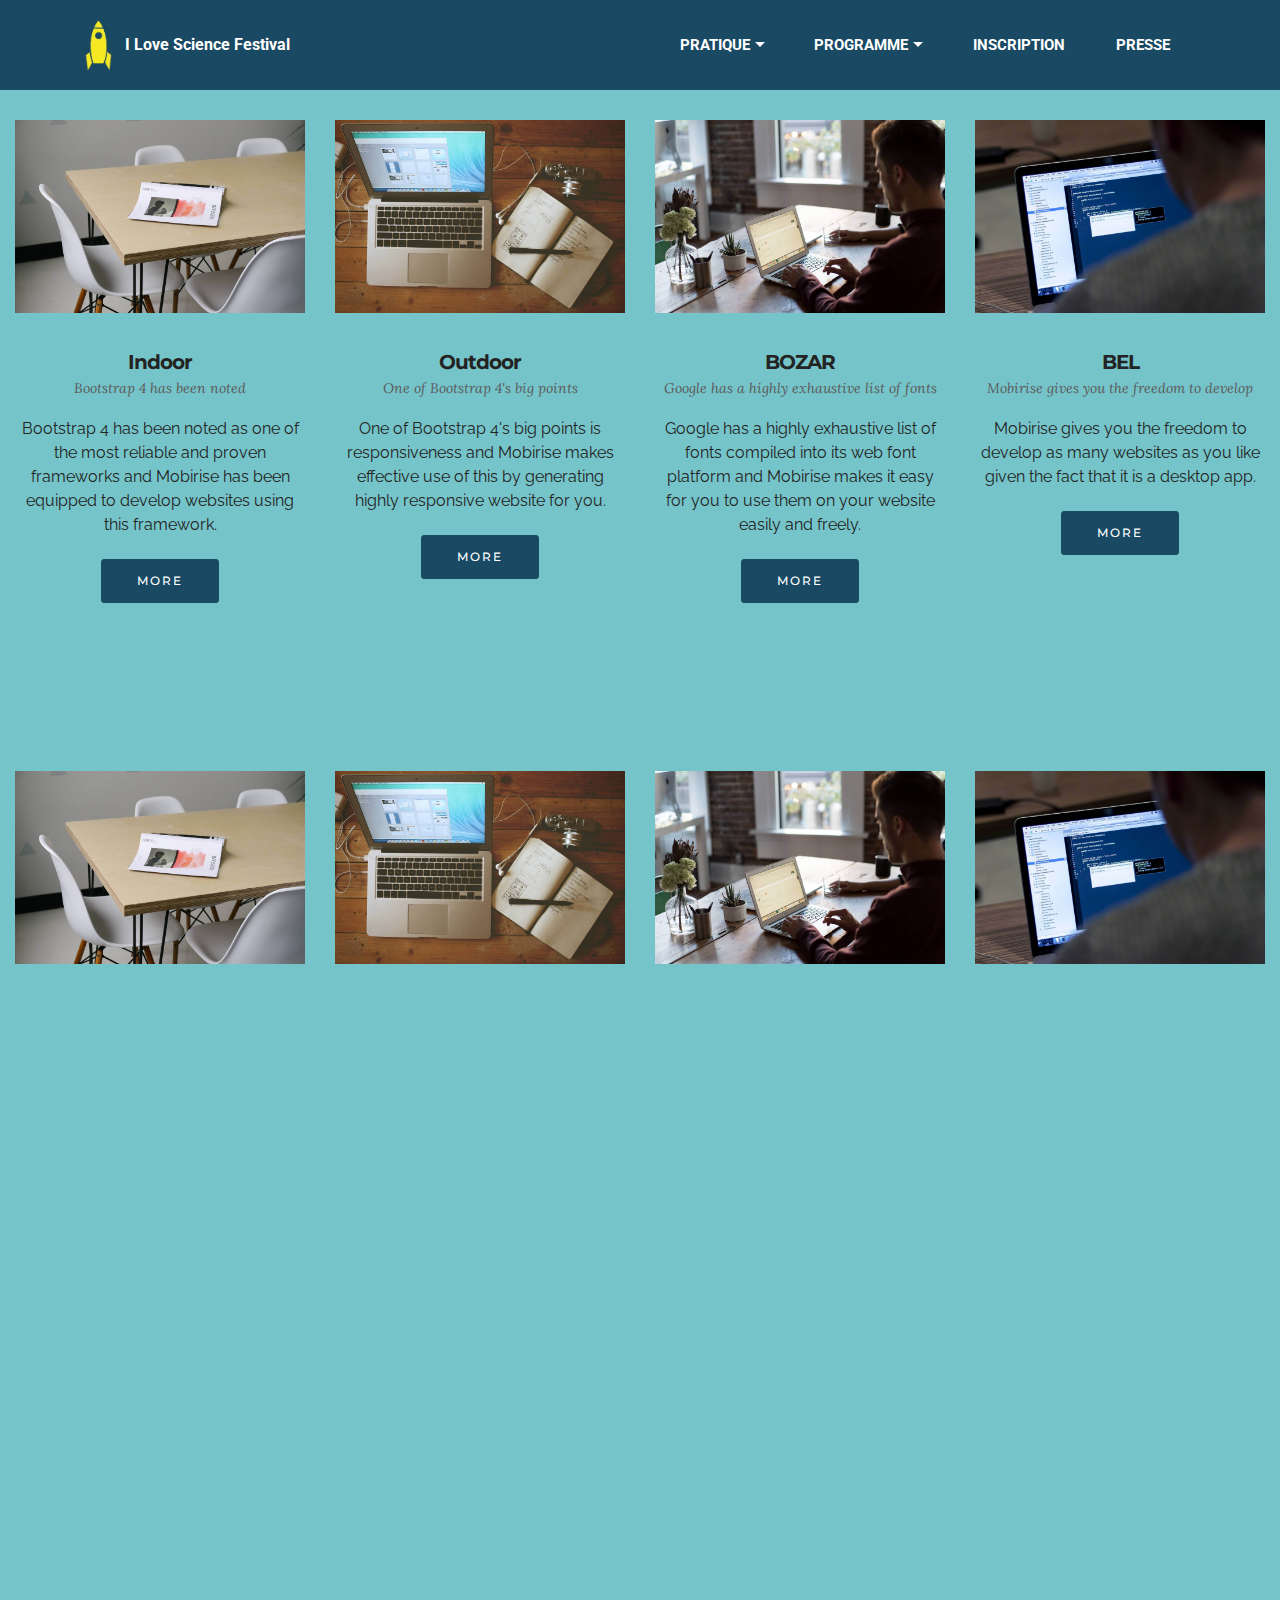
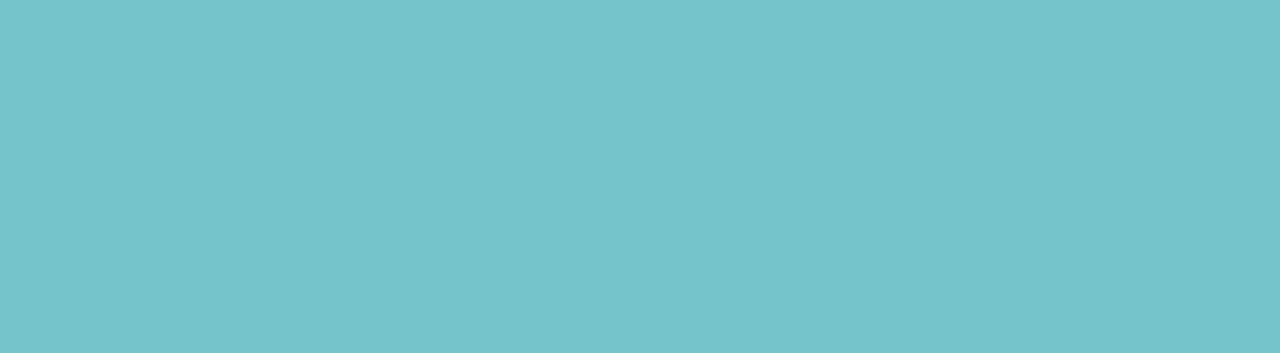
==== page1.html @ fda3e157 "create github pages" ====
<!DOCTYPE html>
<html >
<head>
  <!-- Site made with Mobirise Website Builder v4.6.5, https://mobirise.com -->
  <meta charset="UTF-8">
  <meta http-equiv="X-UA-Compatible" content="IE=edge">
  <meta name="generator" content="Mobirise v4.6.5, mobirise.com">
  <meta name="viewport" content="width=device-width, initial-scale=1, minimum-scale=1">
  <link rel="shortcut icon" href="assets/images/fusee-68x127.jpg" type="image/x-icon">
  <meta name="description" content="Site Builder Description">
  <title>Programmation</title>
  <link rel="stylesheet" href="https://fonts.googleapis.com/css?family=Montserrat:400,700">
  <link rel="stylesheet" href="https://fonts.googleapis.com/css?family=Raleway:100,100i,200,200i,300,300i,400,400i,500,500i,600,600i,700,700i,800,800i,900,900i">
  <link rel="stylesheet" href="https://fonts.googleapis.com/css?family=Lora:400,700,400italic,700italic&subset=latin">
  <link rel="stylesheet" href="assets/tether/tether.min.css">
  <link rel="stylesheet" href="assets/bootstrap/css/bootstrap.min.css">
  <link rel="stylesheet" href="assets/dropdown/css/style.css">
  <link rel="stylesheet" href="assets/animate.css/animate.min.css">
  <link rel="stylesheet" href="assets/theme/css/style.css">
  <link rel="stylesheet" href="assets/mobirise/css/mbr-additional.css" type="text/css">
  
  
  
</head>
<body>
  <section id="ext_menu-9" data-rv-view="37">

    <nav class="navbar navbar-dropdown navbar-fixed-top">
        <div class="container">

            <div class="mbr-table">
                <div class="mbr-table-cell">

                    <div class="navbar-brand">
                        <a href="https://mobirise.com" class="navbar-logo"><img src="assets/images/fusee-68x127.jpg" alt="Mobirise"></a>
                        <a class="navbar-caption" href="https://mobirise.com">I Love Science Festival</a>
                    </div>

                </div>
                <div class="mbr-table-cell">

                    <button class="navbar-toggler pull-xs-right hidden-md-up" type="button" data-toggle="collapse" data-target="#exCollapsingNavbar">
                        <div class="hamburger-icon"></div>
                    </button>

                    <ul class="nav-dropdown collapse pull-xs-right nav navbar-nav navbar-toggleable-sm" id="exCollapsingNavbar"><li class="nav-item dropdown"><a class="nav-link link dropdown-toggle" href="https://mobirise.com/" data-toggle="dropdown-submenu" aria-expanded="false">PRATIQUE</a><div class="dropdown-menu"><a class="dropdown-item" href="https://mobirise.com/">Présentation</a><a class="dropdown-item" href="https://mobirise.com/" aria-expanded="false">Infos pratiques</a><a class="dropdown-item" href="https://mobirise.com/" aria-expanded="false">Infos écoles</a></div></li><li class="nav-item dropdown"><a class="nav-link link dropdown-toggle" href="page1.html" data-toggle="dropdown-submenu" aria-expanded="false">PROGRAMME</a><div class="dropdown-menu"><a class="dropdown-item" href="https://mobirise.com/">Indoor</a><a class="dropdown-item" href="https://mobirise.com/" aria-expanded="false">Outdoor</a><a class="dropdown-item" href="https://mobirise.com/" aria-expanded="false">BOZAR</a><a class="dropdown-item" href="https://mobirise.com/" aria-expanded="false">Bel Expo</a></div></li><li class="nav-item"><a class="nav-link link" href="index.html#contacts1-5">INSCRIPTION</a></li><li class="nav-item"><a class="nav-link link" href="https://mobirise.com/">PRESSE</a></li></ul>
                    <button hidden="" class="navbar-toggler navbar-close" type="button" data-toggle="collapse" data-target="#exCollapsingNavbar">
                        <div class="close-icon"></div>
                    </button>

                </div>
            </div>

        </div>
    </nav>

</section>

<section class="engine"><a href="https://mobirise.ws/l">free html website creator</a></section><section class="mbr-cards mbr-section mbr-section-nopadding mbr-after-navbar" id="features3-b" data-rv-view="39" style="background-color: rgb(117, 196, 201);">

    

    <div class="mbr-cards-row row">
        <div class="mbr-cards-col col-xs-12 col-lg-3" style="padding-top: 120px; padding-bottom: 40px;">
            <div class="container">
              <div class="card cart-block">
                  <div class="card-img"><img src="assets/images/table.jpg" class="card-img-top"></div>
                  <div class="card-block">
                    <h4 class="card-title">Indoor</h4>
                    <h5 class="card-subtitle">Bootstrap 4 has been noted</h5>
                    <p class="card-text">Bootstrap 4 has been noted as one of the most reliable and proven frameworks and Mobirise has been equipped to develop websites using this framework.</p>
                    <div class="card-btn"><a href="https://mobirise.com" class="btn btn-primary">MORE</a></div>
                    </div>
                </div>
            </div>
        </div>
        <div class="mbr-cards-col col-xs-12 col-lg-3" style="padding-top: 120px; padding-bottom: 40px;">
            <div class="container">
                <div class="card cart-block">
                    <div class="card-img"><img src="assets/images/desktop.jpg" class="card-img-top"></div>
                    <div class="card-block">
                        <h4 class="card-title">Outdoor</h4>
                        <h5 class="card-subtitle">One of Bootstrap 4's big points</h5>
                        <p class="card-text">One of Bootstrap 4's big points is responsiveness and Mobirise makes effective use of this by generating highly responsive website for you.</p>
                        <div class="card-btn"><a href="https://mobirise.com" class="btn btn-primary">MORE</a></div>
                    </div>
                </div>
            </div>
        </div>
        <div class="mbr-cards-col col-xs-12 col-lg-3" style="padding-top: 120px; padding-bottom: 40px;">
            <div class="container">
                <div class="card cart-block">
                    <div class="card-img"><img src="assets/images/coworkers.jpg" class="card-img-top"></div>
                    <div class="card-block">
                        <h4 class="card-title">BOZAR</h4>
                        <h5 class="card-subtitle">Google has a highly exhaustive list of fonts</h5>
                        <p class="card-text">Google has a highly exhaustive list of fonts compiled into its web font platform and Mobirise makes it easy for you to use them on your website easily and freely.</p>
                        <div class="card-btn"><a href="https://mobirise.com" class="btn btn-primary">MORE</a></div>
                    </div>
                </div>
            </div>
        </div>
        <div class="mbr-cards-col col-xs-12 col-lg-3" style="padding-top: 120px; padding-bottom: 40px;">
            <div class="container">
                <div class="card cart-block">
                    <div class="card-img"><img src="assets/images/code-man.jpg" class="card-img-top"></div>
                    <div class="card-block">
                        <h4 class="card-title">BEL</h4>
                        <h5 class="card-subtitle">Mobirise gives you the freedom to develop</h5>
                        <p class="card-text">Mobirise gives you the freedom to develop as many websites as you like given the fact that it is a desktop app.</p>
                        <div class="card-btn"><a href="https://mobirise.com" class="btn btn-primary">MORE</a></div>
                    </div>
                </div>
            </div>
        </div>
        
        
    </div>
</section>

<section class="mbr-cards mbr-section mbr-section-nopadding" id="features3-c" data-rv-view="42" style="background-color: rgb(117, 196, 201);">

    

    <div class="mbr-cards-row row">
        <div class="mbr-cards-col col-xs-12 col-lg-3" style="padding-top: 120px; padding-bottom: 40px;">
            <div class="container">
              <div class="card cart-block">
                  <div class="card-img"><img src="assets/images/table.jpg" class="card-img-top"></div>
                  <div class="card-block">
                    <h4 class="card-title">Indoor</h4>
                    <h5 class="card-subtitle">Bootstrap 4 has been noted</h5>
                    <p class="card-text">Bootstrap 4 has been noted as one of the most reliable and proven frameworks and Mobirise has been equipped to develop websites using this framework.</p>
                    <div class="card-btn"><a href="https://mobirise.com" class="btn btn-primary">MORE</a></div>
                    </div>
                </div>
            </div>
        </div>
        <div class="mbr-cards-col col-xs-12 col-lg-3" style="padding-top: 120px; padding-bottom: 40px;">
            <div class="container">
                <div class="card cart-block">
                    <div class="card-img"><img src="assets/images/desktop.jpg" class="card-img-top"></div>
                    <div class="card-block">
                        <h4 class="card-title">Outdoor</h4>
                        <h5 class="card-subtitle">One of Bootstrap 4's big points</h5>
                        <p class="card-text">One of Bootstrap 4's big points is responsiveness and Mobirise makes effective use of this by generating highly responsive website for you.</p>
                        <div class="card-btn"><a href="https://mobirise.com" class="btn btn-primary">MORE</a></div>
                    </div>
                </div>
            </div>
        </div>
        <div class="mbr-cards-col col-xs-12 col-lg-3" style="padding-top: 120px; padding-bottom: 40px;">
            <div class="container">
                <div class="card cart-block">
                    <div class="card-img"><img src="assets/images/coworkers.jpg" class="card-img-top"></div>
                    <div class="card-block">
                        <h4 class="card-title">BOZAR</h4>
                        <h5 class="card-subtitle">Google has a highly exhaustive list of fonts</h5>
                        <p class="card-text">Google has a highly exhaustive list of fonts compiled into its web font platform and Mobirise makes it easy for you to use them on your website easily and freely.</p>
                        <div class="card-btn"><a href="https://mobirise.com" class="btn btn-primary">MORE</a></div>
                    </div>
                </div>
            </div>
        </div>
        <div class="mbr-cards-col col-xs-12 col-lg-3" style="padding-top: 120px; padding-bottom: 40px;">
            <div class="container">
                <div class="card cart-block">
                    <div class="card-img"><img src="assets/images/code-man.jpg" class="card-img-top"></div>
                    <div class="card-block">
                        <h4 class="card-title">BEL</h4>
                        <h5 class="card-subtitle">Mobirise gives you the freedom to develop</h5>
                        <p class="card-text">Mobirise gives you the freedom to develop as many websites as you like given the fact that it is a desktop app.</p>
                        <div class="card-btn"><a href="https://mobirise.com" class="btn btn-primary">MORE</a></div>
                    </div>
                </div>
            </div>
        </div>
        
        
    </div>
</section>

<section class="mbr-cards mbr-section mbr-section-nopadding" id="features3-d" data-rv-view="45" style="background-color: rgb(117, 196, 201);">

    

    <div class="mbr-cards-row row">
        <div class="mbr-cards-col col-xs-12 col-lg-3" style="padding-top: 120px; padding-bottom: 40px;">
            <div class="container">
              <div class="card cart-block">
                  <div class="card-img"><img src="assets/images/table.jpg" class="card-img-top"></div>
                  <div class="card-block">
                    <h4 class="card-title">Indoor</h4>
                    <h5 class="card-subtitle">Bootstrap 4 has been noted</h5>
                    <p class="card-text">Bootstrap 4 has been noted as one of the most reliable and proven frameworks and Mobirise has been equipped to develop websites using this framework.</p>
                    <div class="card-btn"><a href="https://mobirise.com" class="btn btn-primary">MORE</a></div>
                    </div>
                </div>
            </div>
        </div>
        <div class="mbr-cards-col col-xs-12 col-lg-3" style="padding-top: 120px; padding-bottom: 40px;">
            <div class="container">
                <div class="card cart-block">
                    <div class="card-img"><img src="assets/images/desktop.jpg" class="card-img-top"></div>
                    <div class="card-block">
                        <h4 class="card-title">Outdoor</h4>
                        <h5 class="card-subtitle">One of Bootstrap 4's big points</h5>
                        <p class="card-text">One of Bootstrap 4's big points is responsiveness and Mobirise makes effective use of this by generating highly responsive website for you.</p>
                        <div class="card-btn"><a href="https://mobirise.com" class="btn btn-primary">MORE</a></div>
                    </div>
                </div>
            </div>
        </div>
        <div class="mbr-cards-col col-xs-12 col-lg-3" style="padding-top: 120px; padding-bottom: 40px;">
            <div class="container">
                <div class="card cart-block">
                    <div class="card-img"><img src="assets/images/coworkers.jpg" class="card-img-top"></div>
                    <div class="card-block">
                        <h4 class="card-title">BOZAR</h4>
                        <h5 class="card-subtitle">Google has a highly exhaustive list of fonts</h5>
                        <p class="card-text">Google has a highly exhaustive list of fonts compiled into its web font platform and Mobirise makes it easy for you to use them on your website easily and freely.</p>
                        <div class="card-btn"><a href="https://mobirise.com" class="btn btn-primary">MORE</a></div>
                    </div>
                </div>
            </div>
        </div>
        <div class="mbr-cards-col col-xs-12 col-lg-3" style="padding-top: 120px; padding-bottom: 40px;">
            <div class="container">
                <div class="card cart-block">
                    <div class="card-img"><img src="assets/images/code-man.jpg" class="card-img-top"></div>
                    <div class="card-block">
                        <h4 class="card-title">BEL</h4>
                        <h5 class="card-subtitle">Mobirise gives you the freedom to develop</h5>
                        <p class="card-text">Mobirise gives you the freedom to develop as many websites as you like given the fact that it is a desktop app.</p>
                        <div class="card-btn"><a href="https://mobirise.com" class="btn btn-primary">MORE</a></div>
                    </div>
                </div>
            </div>
        </div>
        
        
    </div>
</section>


  <script src="assets/web/assets/jquery/jquery.min.js"></script>
  <script src="assets/tether/tether.min.js"></script>
  <script src="assets/bootstrap/js/bootstrap.min.js"></script>
  <script src="assets/viewport-checker/jquery.viewportchecker.js"></script>
  <script src="assets/smooth-scroll/smooth-scroll.js"></script>
  <script src="assets/dropdown/js/script.min.js"></script>
  <script src="assets/touch-swipe/jquery.touch-swipe.min.js"></script>
  <script src="assets/theme/js/script.js"></script>
  
  
  <input name="animation" type="hidden">
  </body>
</html>
---- assets/dropdown/css/style.css ----
.navbar-dropdown {
  left: 0;
  padding: 0;
  position: absolute;
  right: 0;
  top: 0;
  transition: all 0.45s ease;
  z-index: 1030; }
  .navbar-dropdown .navbar-brand {
    float: none;
    font-size: 0;
    padding: 1.25rem 0;
    position: relative;
    transition: padding 0.25s ease;
    white-space: nowrap; }
    .navbar-dropdown .navbar-brand::before {
      content: "";
      display: inline-block;
      height: 100%;
      vertical-align: middle; }
  .navbar-dropdown .navbar-logo,
  .navbar-dropdown .navbar-caption {
    display: inline-block;
    vertical-align: middle; }
  .navbar-dropdown .navbar-logo {
    margin-right: 0.8rem;
    transition: margin 0.3s ease-in-out; }
    .navbar-dropdown .navbar-logo img {
      height: 3.125rem;
      transition: all 0.3s ease-in-out; }
  .navbar-dropdown .mbr-table-cell {
    height: 5.625rem; }
  .navbar-dropdown .navbar-caption {
    font-family: "Montserrat";
    font-size: 1rem;
    font-weight: 700;
    white-space: normal; }
    .navbar-dropdown .navbar-caption, .navbar-dropdown .navbar-caption:hover {
      color: inherit;
      text-decoration: none; }
  .navbar-dropdown.navbar-fixed-top {
    position: fixed; }
  .navbar-dropdown.bg-color.transparent {
    background: none !important; }
  .navbar-dropdown.navbar-short .navbar-brand {
    padding: 0.625rem 0; }
  .navbar-dropdown.navbar-short .navbar-logo {
    margin-right: 0.5rem; }
    .navbar-dropdown.navbar-short .navbar-logo img {
      height: 2.375rem; }
  .navbar-dropdown.navbar-short .mbr-table-cell {
    height: 3.625rem; }
  .navbar-dropdown .navbar-close {
    left: 0.6875rem;
    position: fixed;
    top: 0.75rem;
    z-index: 1000; }
  .navbar-dropdown.opened {
    background: none !important; }
    .navbar-dropdown.opened .navbar-brand,
    .navbar-dropdown.opened .navbar-toggler {
      display: none; }
  .navbar-dropdown .hamburger-icon {
    content: "";
    width: 16px;
    -webkit-box-shadow: 0 -6px 0 1px,0 0 0 1px,0 6px 0 1px;
    -moz-box-shadow: 0 -6px 0 1px,0 0 0 1px,0 6px 0 1px;
    box-shadow: 0 -6px 0 1px,0 0 0 1px,0 6px 0 1px; }
  .navbar-dropdown .close-icon {
    position: relative;
    width: 21px;
    height: 21px;
    overflow: hidden; }
    .navbar-dropdown .close-icon::before, .navbar-dropdown .close-icon::after {
      content: '';
      position: absolute;
      height: 2px;
      width: 100%;
      top: 50%;
      left: 0;
      margin-top: -1px; }
    .navbar-dropdown .close-icon::before {
      transform: rotate(45deg);
      -ms-transform: rotate(45deg);
      -webkit-transform: rotate(45deg); }
    .navbar-dropdown .close-icon::after {
      transform: rotate(-45deg);
      -ms-transform: rotate(-45deg);
      -webkit-transform: rotate(-45deg); }

.dropdown-menu .dropdown-toggle[data-toggle="dropdown-submenu"]::after {
  border-bottom: 0.35em solid transparent;
  border-left: 0.35em solid;
  border-right: 0;
  border-top: 0.35em solid transparent;
  margin-left: 0.3rem; }

.dropdown-menu .dropdown-item:focus {
  outline: 0; }

.nav-dropdown {
  display: table !important;
  font-family: "Montserrat";
  font-size: 0.75rem;
  font-weight: 700;
  height: auto !important; }
  .nav-dropdown .nav-item {
    display: table-cell;
    float: none;
    vertical-align: middle; }
  .nav-dropdown .nav-btn {
    padding-left: 1rem; }
  .nav-dropdown .link {
    margin: 1.667em;
    padding: 0;
    transition: color .2s ease-in-out; }
    .nav-dropdown .link.dropdown-toggle {
      margin-right: 2.583em; }
      .nav-dropdown .link.dropdown-toggle::after {
        margin-left: .25rem;
        border-top: 0.35em solid;
        border-right: 0.35em solid transparent;
        border-left: 0.35em solid transparent;
        border-bottom: 0; }
      .nav-dropdown .link.dropdown-toggle::after {
        display: block;
        margin-top: -0.1667em;
        position: absolute;
        right: 1.3333em;
        top: 50%; }
      .nav-dropdown .link.dropdown-toggle[aria-expanded="true"] {
        margin: 0;
        padding: 1.667em 2.583em 1.667em 1.667em; }
  .nav-dropdown .link::after,
  .nav-dropdown .dropdown-item::after {
    color: inherit; }
  .nav-dropdown .btn {
    font-size: 0.75rem;
    font-weight: 700;
    letter-spacing: 0;
    margin-bottom: 0;
    padding-left: 1.25rem;
    padding-right: 1.25rem; }
  .nav-dropdown .dropdown-menu {
    border-radius: 0;
    border: 0;
    left: 0;
    margin: 0;
    padding-bottom: 1.25rem;
    padding-top: 1.25rem; }
  .nav-dropdown .dropdown-submenu {
    left: 100%;
    margin-left: 0.125rem;
    margin-top: -1.25rem;
    top: 0; }
  .nav-dropdown .dropdown-item {
    font-size: 0.8125rem;
    font-weight: 500;
    line-height: 2;
    padding: 0.3846em 4.615em 0.3846em 1.5385em;
    position: relative;
    transition: color .2s ease-in-out, background-color .2s ease-in-out; }
    .nav-dropdown .dropdown-item::after {
      margin-top: -0.3077em;
      position: absolute;
      right: 1.1538em;
      top: 50%; }
    .nav-dropdown .dropdown-item:focus, .nav-dropdown .dropdown-item:hover {
      background: none; }

@media (max-width: 767px) {
  .nav-dropdown.navbar-toggleable-sm {
    bottom: 0;
    display: none;
    left: 0;
    overflow-x: hidden;
    position: fixed;
    top: 0;
    transform: translateX(-100%);
    -ms-transform: translateX(-100%);
    -webkit-transform: translateX(-100%);
    width: 18.75rem;
    z-index: 999; } }
.nav-dropdown.navbar-toggleable-xl {
  bottom: 0;
  display: none;
  left: 0;
  overflow-x: hidden;
  position: fixed;
  top: 0;
  transform: translateX(-100%);
  -ms-transform: translateX(-100%);
  -webkit-transform: translateX(-100%);
  width: 18.75rem;
  z-index: 999; }

.nav-dropdown-sm {
  display: block !important;
  overflow-x: hidden;
  overflow: auto;
  padding-top: 3.875rem; }
  .nav-dropdown-sm::after {
    content: "";
    display: block;
    height: 3rem;
    width: 100%; }
  .nav-dropdown-sm.collapse.in ~ .navbar-close {
    display: block !important; }
  .nav-dropdown-sm.collapsing, .nav-dropdown-sm.collapse.in {
    transform: translateX(0);
    -ms-transform: translateX(0);
    -webkit-transform: translateX(0);
    transition: all 0.25s ease-out;
    -webkit-transition: all 0.25s ease-out; }
  .nav-dropdown-sm.collapsing[aria-expanded="false"] {
    transform: translateX(-100%);
    -ms-transform: translateX(-100%);
    -webkit-transform: translateX(-100%); }
  .nav-dropdown-sm .nav-item {
    display: block;
    margin-left: 0 !important;
    padding-left: 0; }
  .nav-dropdown-sm .link,
  .nav-dropdown-sm .dropdown-item {
    border-top: 1px dotted rgba(255, 255, 255, 0.1);
    font-size: 0.8125rem;
    line-height: 1.6;
    margin: 0 !important;
    padding: 0.875rem 2.4rem 0.875rem 1.5625rem !important;
    position: relative;
    white-space: normal; }
    .nav-dropdown-sm .link:focus, .nav-dropdown-sm .link:hover,
    .nav-dropdown-sm .dropdown-item:focus,
    .nav-dropdown-sm .dropdown-item:hover {
      background: rgba(0, 0, 0, 0.2) !important; }
  .nav-dropdown-sm .nav-btn {
    position: relative;
    padding: 1.5625rem 1.5625rem 0 1.5625rem; }
    .nav-dropdown-sm .nav-btn::before {
      border-top: 1px dotted rgba(255, 255, 255, 0.1);
      content: "";
      left: 0;
      position: absolute;
      top: 0;
      width: 100%; }
    .nav-dropdown-sm .nav-btn + .nav-btn {
      padding-top: 0.625rem; }
      .nav-dropdown-sm .nav-btn + .nav-btn::before {
        display: none; }
  .nav-dropdown-sm .btn {
    padding: 0.625rem 0; }
  .nav-dropdown-sm .dropdown-toggle::after {
    position: absolute;
    right: 1.25rem;
    top: 50%;
    margin-top: -0.154em; }
  .nav-dropdown-sm .dropdown-toggle[data-toggle="dropdown-submenu"]::after {
    margin-left: .25rem;
    border-top: 0.35em solid;
    border-right: 0.35em solid transparent;
    border-left: 0.35em solid transparent;
    border-bottom: 0; }
  .nav-dropdown-sm .dropdown-toggle[data-toggle="dropdown-submenu"][aria-expanded="true"]::after {
    border-top: 0;
    border-right: 0.35em solid transparent;
    border-left: 0.35em solid transparent;
    border-bottom: 0.35em solid; }
  .nav-dropdown-sm .dropdown-menu {
    margin: 0;
    padding: 0;
    position: relative;
    top: 0;
    left: 0;
    width: 100%;
    border: 0;
    float: none;
    border-radius: 0;
    background: none; }

.is-builder .nav-dropdown.collapsing {
  transition: none !important; }

/*# sourceMappingURL=style.css.map */
---- assets/mobirise/css/mbr-additional.css ----
@import url(https://fonts.googleapis.com/css?family=Roboto:400,300,700);
@import url(https://fonts.googleapis.com/css?family=Montserrat:400,700);
@import url(https://fonts.googleapis.com/css?family=Lora:400,700);
@import url(https://fonts.googleapis.com/css?family=Raleway:400,300,700);





body,
input,
textarea,
.mbr-company .list-group-text {
  font-family: 'Raleway', sans-serif;
}
.mbr-footer-content li,
.mbr-footer .mbr-contacts li {
  font-family: 'Raleway', sans-serif;
}
.btn,
.alert,
h1,
h2,
h3,
h4,
h5,
h6,
.h1,
.h2,
.h3,
.h4,
.h5,
.h6,
.display-1,
.display-2,
.display-3,
.display-4,
.mbr-figure .mbr-figure-caption,
.mbr-gallery-title,
.mbr-map [data-state-details],
.mbr-price {
  font-family: 'Montserrat', sans-serif;
}
.mbr-footer-content h1,
.mbr-footer .mbr-contacts h1,
.mbr-footer-content h2,
.mbr-footer .mbr-contacts h2,
.mbr-footer-content h3,
.mbr-footer .mbr-contacts h3,
.mbr-footer-content h4,
.mbr-footer .mbr-contacts h4,
.mbr-footer-content p strong,
.mbr-footer .mbr-contacts p strong,
.mbr-footer-content strong,
.mbr-footer .mbr-contacts strong {
  font-family: 'Montserrat', sans-serif;
}
.btn-sm,
.lead a,
.lead blockquote,
.mbr-section-subtitle,
.mbr-section-hero .mbr-section-lead,
.mbr-cards .card-subtitle,
.mbr-testimonial .card-block {
  font-family: 'Lora', serif;
}
.mbr-author-name {
  font-family: 'Montserrat', sans-serif;
}
.mbr-author-desc {
  font-family: 'Lora', serif;
}
.mbr-plan-title {
  font-family: 'Montserrat', sans-serif;
}
.mbr-plan-subtitle,
.mbr-plan-price-desc {
  font-family: 'Lora', serif;
}
.bg-primary {
  background-color: #194963 !important;
}
.bg-success {
  background-color: #90a878 !important;
}
.bg-info {
  background-color: #7e9b9f !important;
}
.bg-warning {
  background-color: #f3c649 !important;
}
.bg-danger {
  background-color: #f28281 !important;
}
.btn-primary {
  background-color: #194963;
  border-color: #194963;
  color: #ffffff;
}
.btn-primary:hover,
.btn-primary:focus,
.btn-primary.focus,
.btn-primary:active,
.btn-primary.active {
  color: #ffffff;
  background-color: #0a1c26;
  border-color: #0a1c26;
}
.btn-primary.disabled,
.btn-primary:disabled {
  color: #ffffff !important;
  background-color: #0a1c26 !important;
  border-color: #0a1c26 !important;
}
.btn-secondary {
  background-color: #194963;
  border-color: #194963;
  color: #ffffff;
}
.btn-secondary:hover,
.btn-secondary:focus,
.btn-secondary.focus,
.btn-secondary:active,
.btn-secondary.active {
  color: #ffffff;
  background-color: #0a1c26;
  border-color: #0a1c26;
}
.btn-secondary.disabled,
.btn-secondary:disabled {
  color: #ffffff !important;
  background-color: #0a1c26 !important;
  border-color: #0a1c26 !important;
}
.btn-info {
  background-color: #7e9b9f;
  border-color: #7e9b9f;
  color: #ffffff;
}
.btn-info:hover,
.btn-info:focus,
.btn-info.focus,
.btn-info:active,
.btn-info.active {
  color: #ffffff;
  background-color: #597478;
  border-color: #597478;
}
.btn-info.disabled,
.btn-info:disabled {
  color: #ffffff !important;
  background-color: #597478 !important;
  border-color: #597478 !important;
}
.btn-success {
  background-color: #90a878;
  border-color: #90a878;
  color: #ffffff;
}
.btn-success:hover,
.btn-success:focus,
.btn-success.focus,
.btn-success:active,
.btn-success.active {
  color: #ffffff;
  background-color: #6a8153;
  border-color: #6a8153;
}
.btn-success.disabled,
.btn-success:disabled {
  color: #ffffff !important;
  background-color: #6a8153 !important;
  border-color: #6a8153 !important;
}
.btn-warning {
  background-color: #f3c649;
  border-color: #f3c649;
  color: #ffffff;
}
.btn-warning:hover,
.btn-warning:focus,
.btn-warning.focus,
.btn-warning:active,
.btn-warning.active {
  color: #ffffff;
  background-color: #e1a90f;
  border-color: #e1a90f;
}
.btn-warning.disabled,
.btn-warning:disabled {
  color: #ffffff !important;
  background-color: #e1a90f !important;
  border-color: #e1a90f !important;
}
.btn-danger {
  background-color: #f28281;
  border-color: #f28281;
  color: #ffffff;
}
.btn-danger:hover,
.btn-danger:focus,
.btn-danger.focus,
.btn-danger:active,
.btn-danger.active {
  color: #ffffff;
  background-color: #eb3d3c;
  border-color: #eb3d3c;
}
.btn-danger.disabled,
.btn-danger:disabled {
  color: #ffffff !important;
  background-color: #eb3d3c !important;
  border-color: #eb3d3c !important;
}
.btn-primary-outline {
  background: none;
  border-color: #040d12;
  color: #040d12;
}
.btn-primary-outline:hover,
.btn-primary-outline:focus,
.btn-primary-outline.focus,
.btn-primary-outline:active,
.btn-primary-outline.active {
  color: #ffffff;
  background-color: #194963;
  border-color: #194963;
}
.btn-primary-outline.disabled,
.btn-primary-outline:disabled {
  color: #ffffff !important;
  background-color: #194963 !important;
  border-color: #194963 !important;
}
.btn-secondary-outline {
  background: none;
  border-color: #040d12;
  color: #040d12;
}
.btn-secondary-outline:hover,
.btn-secondary-outline:focus,
.btn-secondary-outline.focus,
.btn-secondary-outline:active,
.btn-secondary-outline.active {
  color: #ffffff;
  background-color: #194963;
  border-color: #194963;
}
.btn-secondary-outline.disabled,
.btn-secondary-outline:disabled {
  color: #ffffff !important;
  background-color: #194963 !important;
  border-color: #194963 !important;
}
.btn-info-outline {
  background: none;
  border-color: #4e6669;
  color: #4e6669;
}
.btn-info-outline:hover,
.btn-info-outline:focus,
.btn-info-outline.focus,
.btn-info-outline:active,
.btn-info-outline.active {
  color: #ffffff;
  background-color: #7e9b9f;
  border-color: #7e9b9f;
}
.btn-info-outline.disabled,
.btn-info-outline:disabled {
  color: #ffffff !important;
  background-color: #7e9b9f !important;
  border-color: #7e9b9f !important;
}
.btn-success-outline {
  background: none;
  border-color: #5d7149;
  color: #5d7149;
}
.btn-success-outline:hover,
.btn-success-outline:focus,
.btn-success-outline.focus,
.btn-success-outline:active,
.btn-success-outline.active {
  color: #ffffff;
  background-color: #90a878;
  border-color: #90a878;
}
.btn-success-outline.disabled,
.btn-success-outline:disabled {
  color: #ffffff !important;
  background-color: #90a878 !important;
  border-color: #90a878 !important;
}
.btn-warning-outline {
  background: none;
  border-color: #c9970d;
  color: #c9970d;
}
.btn-warning-outline:hover,
.btn-warning-outline:focus,
.btn-warning-outline.focus,
.btn-warning-outline:active,
.btn-warning-outline.active {
  color: #ffffff;
  background-color: #f3c649;
  border-color: #f3c649;
}
.btn-warning-outline.disabled,
.btn-warning-outline:disabled {
  color: #ffffff !important;
  background-color: #f3c649 !important;
  border-color: #f3c649 !important;
}
.btn-danger-outline {
  background: none;
  border-color: #e82625;
  color: #e82625;
}
.btn-danger-outline:hover,
.btn-danger-outline:focus,
.btn-danger-outline.focus,
.btn-danger-outline:active,
.btn-danger-outline.active {
  color: #ffffff;
  background-color: #f28281;
  border-color: #f28281;
}
.btn-danger-outline.disabled,
.btn-danger-outline:disabled {
  color: #ffffff !important;
  background-color: #f28281 !important;
  border-color: #f28281 !important;
}
.text-primary {
  color: #194963 !important;
}
.text-success {
  color: #90a878 !important;
}
.text-info {
  color: #7e9b9f !important;
}
.text-warning {
  color: #f3c649 !important;
}
.text-danger {
  color: #f28281 !important;
}
.alert-success {
  background-color: #90a878;
}
.alert-info {
  background-color: #7e9b9f;
}
.alert-warning {
  background-color: #f3c649;
}
.alert-danger {
  background-color: #f28281;
}
.btn-social {
  border-color: #194963;
}
.btn-social:hover {
  background: #194963;
}
.mbr-company .list-group-item.active .list-group-text {
  color: #194963;
}
.mbr-footer p a,
.mbr-footer ul a {
  color: #194963;
}
.mbr-footer-content li::before,
.mbr-footer .mbr-contacts li::before {
  background: #194963;
}
.mbr-footer-content li a:hover,
.mbr-footer .mbr-contacts li a:hover {
  color: #194963;
}
.lead a,
.lead a:hover {
  color: #194963;
}
.lead blockquote {
  border-color: #194963;
}
.mbr-plan-header.bg-primary .mbr-plan-subtitle,
.mbr-plan-header.bg-primary .mbr-plan-price-desc {
  color: #3394c9;
}
.mbr-plan-header.bg-success .mbr-plan-subtitle,
.mbr-plan-header.bg-success .mbr-plan-price-desc {
  color: #d0dac6;
}
.mbr-plan-header.bg-info .mbr-plan-subtitle,
.mbr-plan-header.bg-info .mbr-plan-price-desc {
  color: #c7d4d5;
}
.mbr-plan-header.bg-warning .mbr-plan-subtitle,
.mbr-plan-header.bg-warning .mbr-plan-price-desc {
  color: #ffffff;
}
.mbr-plan-header.bg-danger .mbr-plan-subtitle,
.mbr-plan-header.bg-danger .mbr-plan-price-desc {
  color: #ffffff;
}
.mbr-small-footer a,
.mbr-gallery-filter li:hover {
  color: #194963;
}
.scrollToTop_wraper {
  opacity: 0 !important;
}
#ext_menu-1 .hide-buttons .nav-btn {
  display: none !important;
}
#ext_menu-1 .navbar-caption {
  color: #ffffff;
  font-family: 'Roboto', sans-serif;
}
#ext_menu-1 .navbar-toggler {
  color: #ffffff;
}
#ext_menu-1 .close-icon::before,
#ext_menu-1 .close-icon::after {
  background-color: #ffffff;
}
#ext_menu-1 .link,
#ext_menu-1 .dropdown-item {
  color: #ffffff;
  font-family: 'Roboto', sans-serif;
}
#ext_menu-1 .link {
  font-size: 0.95rem;
}
#ext_menu-1 .dropdown-item,
#ext_menu-1 .nav-dropdown-sm .link {
  font-size: 1.029rem;
}
#ext_menu-1 .link:hover,
#ext_menu-1 .dropdown-item:hover,
#ext_menu-1 .link:focus,
#ext_menu-1 .dropdown-item:focus {
  color: #194963;
}
#ext_menu-1 .link[aria-expanded="true"],
#ext_menu-1 .dropdown-menu {
  background: #0f2b3a;
}
#ext_menu-1 .nav-dropdown-sm .link:focus,
#ext_menu-1 .nav-dropdown-sm .link:hover,
#ext_menu-1 .nav-dropdown-sm .dropdown-item:focus,
#ext_menu-1 .nav-dropdown-sm .dropdown-item:hover {
  background: #164057!important;
}
#ext_menu-1 .navbar,
#ext_menu-1 .nav-dropdown-sm,
#ext_menu-1 .nav-dropdown-sm .link[aria-expanded="true"],
#ext_menu-1 .nav-dropdown-sm .dropdown-menu {
  background: #194963;
}
#ext_menu-1 .bg-color.transparent .link {
  color: #ffffff;
  transition: none;
}
#ext_menu-1 .bg-color.transparent.opened .link {
  transition: color 0.2s ease-in-out;
}
#ext_menu-1 .bg-color.transparent.opened .link:hover,
#ext_menu-1 .bg-color.transparent.opened .link:focus {
  color: #194963;
}
#ext_menu-1 .link[aria-expanded="true"],
#ext_menu-1 .dropdown-item[aria-expanded="true"] {
  color: #194963!important;
}
#content1-6 P {
  text-align: center;
  color: #194963;
}
#form1-7 .form-control-label {
  color: #194963;
}
#form1-7 .mbr-section-title {
  color: #194963;
  text-align: center;
  font-size: 36px;
}
#contacts1-5 SPAN {
  color: #ffffff;
}


#ext_menu-9 .hide-buttons .nav-btn {
  display: none !important;
}
#ext_menu-9 .navbar-caption {
  color: #ffffff;
  font-family: 'Roboto', sans-serif;
}
#ext_menu-9 .navbar-toggler {
  color: #ffffff;
}
#ext_menu-9 .close-icon::before,
#ext_menu-9 .close-icon::after {
  background-color: #ffffff;
}
#ext_menu-9 .link,
#ext_menu-9 .dropdown-item {
  color: #ffffff;
  font-family: 'Roboto', sans-serif;
}
#ext_menu-9 .link {
  font-size: 0.95rem;
}
#ext_menu-9 .dropdown-item,
#ext_menu-9 .nav-dropdown-sm .link {
  font-size: 1.029rem;
}
#ext_menu-9 .link:hover,
#ext_menu-9 .dropdown-item:hover,
#ext_menu-9 .link:focus,
#ext_menu-9 .dropdown-item:focus {
  color: #194963;
}
#ext_menu-9 .link[aria-expanded="true"],
#ext_menu-9 .dropdown-menu {
  background: #0f2b3a;
}
#ext_menu-9 .nav-dropdown-sm .link:focus,
#ext_menu-9 .nav-dropdown-sm .link:hover,
#ext_menu-9 .nav-dropdown-sm .dropdown-item:focus,
#ext_menu-9 .nav-dropdown-sm .dropdown-item:hover {
  background: #164057!important;
}
#ext_menu-9 .navbar,
#ext_menu-9 .nav-dropdown-sm,
#ext_menu-9 .nav-dropdown-sm .link[aria-expanded="true"],
#ext_menu-9 .nav-dropdown-sm .dropdown-menu {
  background: #194963;
}
#ext_menu-9 .bg-color.transparent .link {
  color: #ffffff;
  transition: none;
}
#ext_menu-9 .bg-color.transparent.opened .link {
  transition: color 0.2s ease-in-out;
}
#ext_menu-9 .bg-color.transparent.opened .link:hover,
#ext_menu-9 .bg-color.transparent.opened .link:focus {
  color: #194963;
}
#ext_menu-9 .link[aria-expanded="true"],
#ext_menu-9 .dropdown-item[aria-expanded="true"] {
  color: #194963!important;
}
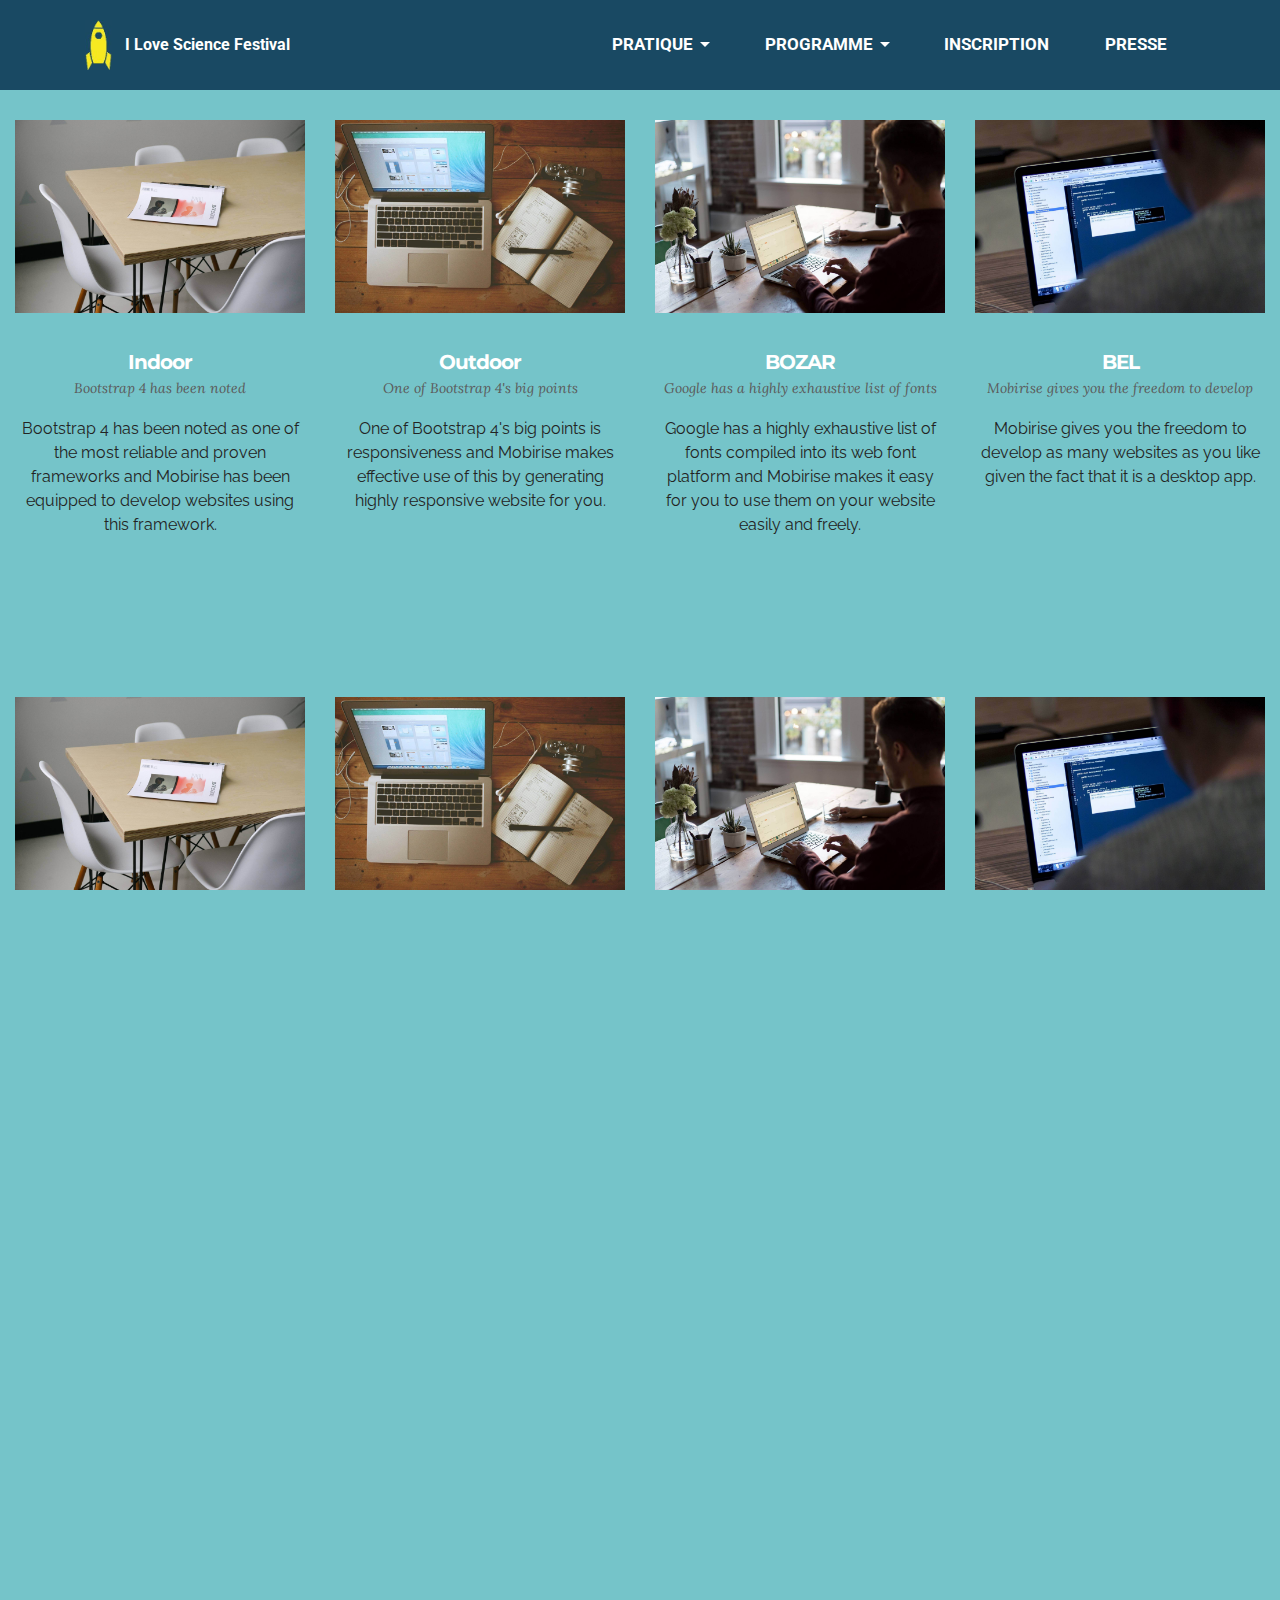
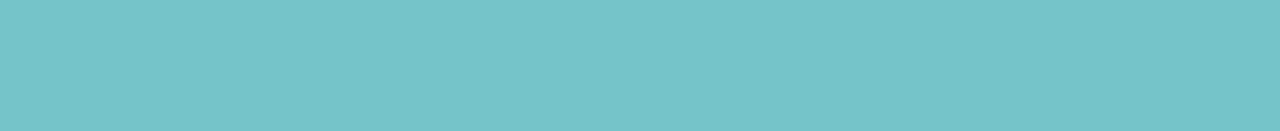
==== commit 5cc8ec73: "create github pages" ====
--- a/page1.html
+++ b/page1.html
@@ -23,7 +23,7 @@
   
 </head>
 <body>
-  <section id="ext_menu-9" data-rv-view="37">
+  <section id="ext_menu-9" data-rv-view="21">
 
     <nav class="navbar navbar-dropdown navbar-fixed-top">
         <div class="container">
@@ -43,7 +43,7 @@
                         <div class="hamburger-icon"></div>
                     </button>
 
-                    <ul class="nav-dropdown collapse pull-xs-right nav navbar-nav navbar-toggleable-sm" id="exCollapsingNavbar"><li class="nav-item dropdown"><a class="nav-link link dropdown-toggle" href="https://mobirise.com/" data-toggle="dropdown-submenu" aria-expanded="false">PRATIQUE</a><div class="dropdown-menu"><a class="dropdown-item" href="https://mobirise.com/">Présentation</a><a class="dropdown-item" href="https://mobirise.com/" aria-expanded="false">Infos pratiques</a><a class="dropdown-item" href="https://mobirise.com/" aria-expanded="false">Infos écoles</a></div></li><li class="nav-item dropdown"><a class="nav-link link dropdown-toggle" href="page1.html" data-toggle="dropdown-submenu" aria-expanded="false">PROGRAMME</a><div class="dropdown-menu"><a class="dropdown-item" href="https://mobirise.com/">Indoor</a><a class="dropdown-item" href="https://mobirise.com/" aria-expanded="false">Outdoor</a><a class="dropdown-item" href="https://mobirise.com/" aria-expanded="false">BOZAR</a><a class="dropdown-item" href="https://mobirise.com/" aria-expanded="false">Bel Expo</a></div></li><li class="nav-item"><a class="nav-link link" href="index.html#contacts1-5">INSCRIPTION</a></li><li class="nav-item"><a class="nav-link link" href="https://mobirise.com/">PRESSE</a></li></ul>
+                    <ul class="nav-dropdown collapse pull-xs-right nav navbar-nav navbar-toggleable-sm" id="exCollapsingNavbar"><li class="nav-item dropdown"><a class="nav-link link dropdown-toggle" href="https://mobirise.com/" data-toggle="dropdown-submenu" aria-expanded="false">PRATIQUE</a><div class="dropdown-menu"><a class="dropdown-item" href="https://mobirise.com/">Présentation</a><a class="dropdown-item" href="https://mobirise.com/" aria-expanded="false">Infos pratiques</a><a class="dropdown-item" href="https://mobirise.com/" aria-expanded="false">Infos écoles</a></div></li><li class="nav-item dropdown open"><a class="nav-link link dropdown-toggle" href="page1.html" data-toggle="dropdown-submenu" aria-expanded="true">PROGRAMME</a><div class="dropdown-menu"><a class="dropdown-item" href="https://mobirise.com/">Indoor</a><a class="dropdown-item" href="page1.html" aria-expanded="false">Outdoor</a><a class="dropdown-item" href="page1.html" aria-expanded="false">BOZAR</a><a class="dropdown-item" href="page1.html" aria-expanded="false">Bel Expo</a></div></li><li class="nav-item"><a class="nav-link link" href="index.html#contacts1-5">INSCRIPTION</a></li><li class="nav-item"><a class="nav-link link" href="https://mobirise.com/">PRESSE</a></li></ul>
                     <button hidden="" class="navbar-toggler navbar-close" type="button" data-toggle="collapse" data-target="#exCollapsingNavbar">
                         <div class="close-icon"></div>
                     </button>
@@ -56,7 +56,7 @@
 
 </section>
 
-<section class="engine"><a href="https://mobirise.ws/l">free html website creator</a></section><section class="mbr-cards mbr-section mbr-section-nopadding mbr-after-navbar" id="features3-b" data-rv-view="39" style="background-color: rgb(117, 196, 201);">
+<section class="engine"><a href="https://mobirise.ws/h">make own website</a></section><section class="mbr-cards mbr-section mbr-section-nopadding mbr-after-navbar" id="features3-b" data-rv-view="23" style="background-color: rgb(117, 196, 201);">
 
     
 
@@ -69,7 +69,7 @@
                     <h4 class="card-title">Indoor</h4>
                     <h5 class="card-subtitle">Bootstrap 4 has been noted</h5>
                     <p class="card-text">Bootstrap 4 has been noted as one of the most reliable and proven frameworks and Mobirise has been equipped to develop websites using this framework.</p>
-                    <div class="card-btn"><a href="https://mobirise.com" class="btn btn-primary">MORE</a></div>
+                    
                     </div>
                 </div>
             </div>
@@ -82,7 +82,7 @@
                         <h4 class="card-title">Outdoor</h4>
                         <h5 class="card-subtitle">One of Bootstrap 4's big points</h5>
                         <p class="card-text">One of Bootstrap 4's big points is responsiveness and Mobirise makes effective use of this by generating highly responsive website for you.</p>
-                        <div class="card-btn"><a href="https://mobirise.com" class="btn btn-primary">MORE</a></div>
+                        
                     </div>
                 </div>
             </div>
@@ -95,7 +95,7 @@
                         <h4 class="card-title">BOZAR</h4>
                         <h5 class="card-subtitle">Google has a highly exhaustive list of fonts</h5>
                         <p class="card-text">Google has a highly exhaustive list of fonts compiled into its web font platform and Mobirise makes it easy for you to use them on your website easily and freely.</p>
-                        <div class="card-btn"><a href="https://mobirise.com" class="btn btn-primary">MORE</a></div>
+                        
                     </div>
                 </div>
             </div>
@@ -108,7 +108,7 @@
                         <h4 class="card-title">BEL</h4>
                         <h5 class="card-subtitle">Mobirise gives you the freedom to develop</h5>
                         <p class="card-text">Mobirise gives you the freedom to develop as many websites as you like given the fact that it is a desktop app.</p>
-                        <div class="card-btn"><a href="https://mobirise.com" class="btn btn-primary">MORE</a></div>
+                        
                     </div>
                 </div>
             </div>
@@ -118,7 +118,7 @@
     </div>
 </section>
 
-<section class="mbr-cards mbr-section mbr-section-nopadding" id="features3-c" data-rv-view="42" style="background-color: rgb(117, 196, 201);">
+<section class="mbr-cards mbr-section mbr-section-nopadding" id="features3-c" data-rv-view="26" style="background-color: rgb(117, 196, 201);">
 
     
 
@@ -131,7 +131,7 @@
                     <h4 class="card-title">Indoor</h4>
                     <h5 class="card-subtitle">Bootstrap 4 has been noted</h5>
                     <p class="card-text">Bootstrap 4 has been noted as one of the most reliable and proven frameworks and Mobirise has been equipped to develop websites using this framework.</p>
-                    <div class="card-btn"><a href="https://mobirise.com" class="btn btn-primary">MORE</a></div>
+                    
                     </div>
                 </div>
             </div>
@@ -144,7 +144,7 @@
                         <h4 class="card-title">Outdoor</h4>
                         <h5 class="card-subtitle">One of Bootstrap 4's big points</h5>
                         <p class="card-text">One of Bootstrap 4's big points is responsiveness and Mobirise makes effective use of this by generating highly responsive website for you.</p>
-                        <div class="card-btn"><a href="https://mobirise.com" class="btn btn-primary">MORE</a></div>
+                        
                     </div>
                 </div>
             </div>
@@ -157,7 +157,7 @@
                         <h4 class="card-title">BOZAR</h4>
                         <h5 class="card-subtitle">Google has a highly exhaustive list of fonts</h5>
                         <p class="card-text">Google has a highly exhaustive list of fonts compiled into its web font platform and Mobirise makes it easy for you to use them on your website easily and freely.</p>
-                        <div class="card-btn"><a href="https://mobirise.com" class="btn btn-primary">MORE</a></div>
+                        
                     </div>
                 </div>
             </div>
@@ -170,7 +170,7 @@
                         <h4 class="card-title">BEL</h4>
                         <h5 class="card-subtitle">Mobirise gives you the freedom to develop</h5>
                         <p class="card-text">Mobirise gives you the freedom to develop as many websites as you like given the fact that it is a desktop app.</p>
-                        <div class="card-btn"><a href="https://mobirise.com" class="btn btn-primary">MORE</a></div>
+                        
                     </div>
                 </div>
             </div>
@@ -180,7 +180,7 @@
     </div>
 </section>
 
-<section class="mbr-cards mbr-section mbr-section-nopadding" id="features3-d" data-rv-view="45" style="background-color: rgb(117, 196, 201);">
+<section class="mbr-cards mbr-section mbr-section-nopadding" id="features3-d" data-rv-view="29" style="background-color: rgb(117, 196, 201);">
 
     
 
@@ -193,7 +193,7 @@
                     <h4 class="card-title">Indoor</h4>
                     <h5 class="card-subtitle">Bootstrap 4 has been noted</h5>
                     <p class="card-text">Bootstrap 4 has been noted as one of the most reliable and proven frameworks and Mobirise has been equipped to develop websites using this framework.</p>
-                    <div class="card-btn"><a href="https://mobirise.com" class="btn btn-primary">MORE</a></div>
+                    
                     </div>
                 </div>
             </div>
@@ -206,7 +206,7 @@
                         <h4 class="card-title">Outdoor</h4>
                         <h5 class="card-subtitle">One of Bootstrap 4's big points</h5>
                         <p class="card-text">One of Bootstrap 4's big points is responsiveness and Mobirise makes effective use of this by generating highly responsive website for you.</p>
-                        <div class="card-btn"><a href="https://mobirise.com" class="btn btn-primary">MORE</a></div>
+                        
                     </div>
                 </div>
             </div>
@@ -219,7 +219,7 @@
                         <h4 class="card-title">BOZAR</h4>
                         <h5 class="card-subtitle">Google has a highly exhaustive list of fonts</h5>
                         <p class="card-text">Google has a highly exhaustive list of fonts compiled into its web font platform and Mobirise makes it easy for you to use them on your website easily and freely.</p>
-                        <div class="card-btn"><a href="https://mobirise.com" class="btn btn-primary">MORE</a></div>
+                        
                     </div>
                 </div>
             </div>
@@ -232,7 +232,7 @@
                         <h4 class="card-title">BEL</h4>
                         <h5 class="card-subtitle">Mobirise gives you the freedom to develop</h5>
                         <p class="card-text">Mobirise gives you the freedom to develop as many websites as you like given the fact that it is a desktop app.</p>
-                        <div class="card-btn"><a href="https://mobirise.com" class="btn btn-primary">MORE</a></div>
+                        
                     </div>
                 </div>
             </div>
--- a/assets/mobirise/css/mbr-additional.css
+++ b/assets/mobirise/css/mbr-additional.css
@@ -78,7 +78,7 @@
   font-family: 'Lora', serif;
 }
 .bg-primary {
-  background-color: #194963 !important;
+  background-color: #f7e921 !important;
 }
 .bg-success {
   background-color: #90a878 !important;
@@ -93,8 +93,8 @@
   background-color: #f28281 !important;
 }
 .btn-primary {
-  background-color: #194963;
-  border-color: #194963;
+  background-color: #f7e921;
+  border-color: #f7e921;
   color: #ffffff;
 }
 .btn-primary:hover,
@@ -103,14 +103,14 @@
 .btn-primary:active,
 .btn-primary.active {
   color: #ffffff;
-  background-color: #0a1c26;
-  border-color: #0a1c26;
+  background-color: #c4b807;
+  border-color: #c4b807;
 }
 .btn-primary.disabled,
 .btn-primary:disabled {
   color: #ffffff !important;
-  background-color: #0a1c26 !important;
-  border-color: #0a1c26 !important;
+  background-color: #c4b807 !important;
+  border-color: #c4b807 !important;
 }
 .btn-secondary {
   background-color: #194963;
@@ -214,8 +214,8 @@
 }
 .btn-primary-outline {
   background: none;
-  border-color: #040d12;
-  color: #040d12;
+  border-color: #aca106;
+  color: #aca106;
 }
 .btn-primary-outline:hover,
 .btn-primary-outline:focus,
@@ -223,14 +223,14 @@
 .btn-primary-outline:active,
 .btn-primary-outline.active {
   color: #ffffff;
-  background-color: #194963;
-  border-color: #194963;
+  background-color: #f7e921;
+  border-color: #f7e921;
 }
 .btn-primary-outline.disabled,
 .btn-primary-outline:disabled {
   color: #ffffff !important;
-  background-color: #194963 !important;
-  border-color: #194963 !important;
+  background-color: #f7e921 !important;
+  border-color: #f7e921 !important;
 }
 .btn-secondary-outline {
   background: none;
@@ -333,7 +333,7 @@
   border-color: #f28281 !important;
 }
 .text-primary {
-  color: #194963 !important;
+  color: #f7e921 !important;
 }
 .text-success {
   color: #90a878 !important;
@@ -360,36 +360,36 @@
   background-color: #f28281;
 }
 .btn-social {
-  border-color: #194963;
+  border-color: #f7e921;
 }
 .btn-social:hover {
-  background: #194963;
+  background: #f7e921;
 }
 .mbr-company .list-group-item.active .list-group-text {
-  color: #194963;
+  color: #f7e921;
 }
 .mbr-footer p a,
 .mbr-footer ul a {
-  color: #194963;
+  color: #f7e921;
 }
 .mbr-footer-content li::before,
 .mbr-footer .mbr-contacts li::before {
-  background: #194963;
+  background: #f7e921;
 }
 .mbr-footer-content li a:hover,
 .mbr-footer .mbr-contacts li a:hover {
-  color: #194963;
+  color: #f7e921;
 }
 .lead a,
 .lead a:hover {
-  color: #194963;
+  color: #f7e921;
 }
 .lead blockquote {
-  border-color: #194963;
+  border-color: #f7e921;
 }
 .mbr-plan-header.bg-primary .mbr-plan-subtitle,
 .mbr-plan-header.bg-primary .mbr-plan-price-desc {
-  color: #3394c9;
+  color: #fefde6;
 }
 .mbr-plan-header.bg-success .mbr-plan-subtitle,
 .mbr-plan-header.bg-success .mbr-plan-price-desc {
@@ -409,7 +409,7 @@
 }
 .mbr-small-footer a,
 .mbr-gallery-filter li:hover {
-  color: #194963;
+  color: #f7e921;
 }
 .scrollToTop_wraper {
   opacity: 0 !important;
@@ -434,17 +434,17 @@
   font-family: 'Roboto', sans-serif;
 }
 #ext_menu-1 .link {
-  font-size: 0.95rem;
+  font-size: 1.05rem;
 }
 #ext_menu-1 .dropdown-item,
 #ext_menu-1 .nav-dropdown-sm .link {
-  font-size: 1.029rem;
+  font-size: 1.137rem;
 }
 #ext_menu-1 .link:hover,
 #ext_menu-1 .dropdown-item:hover,
 #ext_menu-1 .link:focus,
 #ext_menu-1 .dropdown-item:focus {
-  color: #194963;
+  color: #f7e921;
 }
 #ext_menu-1 .link[aria-expanded="true"],
 #ext_menu-1 .dropdown-menu {
@@ -471,7 +471,7 @@
 }
 #ext_menu-1 .bg-color.transparent.opened .link:hover,
 #ext_menu-1 .bg-color.transparent.opened .link:focus {
-  color: #194963;
+  color: #f7e921;
 }
 #ext_menu-1 .link[aria-expanded="true"],
 #ext_menu-1 .dropdown-item[aria-expanded="true"] {
@@ -514,17 +514,17 @@
   font-family: 'Roboto', sans-serif;
 }
 #ext_menu-9 .link {
-  font-size: 0.95rem;
+  font-size: 1.05rem;
 }
 #ext_menu-9 .dropdown-item,
 #ext_menu-9 .nav-dropdown-sm .link {
-  font-size: 1.029rem;
+  font-size: 1.137rem;
 }
 #ext_menu-9 .link:hover,
 #ext_menu-9 .dropdown-item:hover,
 #ext_menu-9 .link:focus,
 #ext_menu-9 .dropdown-item:focus {
-  color: #194963;
+  color: #f7e921;
 }
 #ext_menu-9 .link[aria-expanded="true"],
 #ext_menu-9 .dropdown-menu {
@@ -551,9 +551,18 @@
 }
 #ext_menu-9 .bg-color.transparent.opened .link:hover,
 #ext_menu-9 .bg-color.transparent.opened .link:focus {
-  color: #194963;
+  color: #f7e921;
 }
 #ext_menu-9 .link[aria-expanded="true"],
 #ext_menu-9 .dropdown-item[aria-expanded="true"] {
   color: #194963!important;
 }
+#features3-b H4 {
+  color: #ffffff;
+}
+#features3-c H4 {
+  color: #ffffff;
+}
+#features3-d H4 {
+  color: #ffffff;
+}
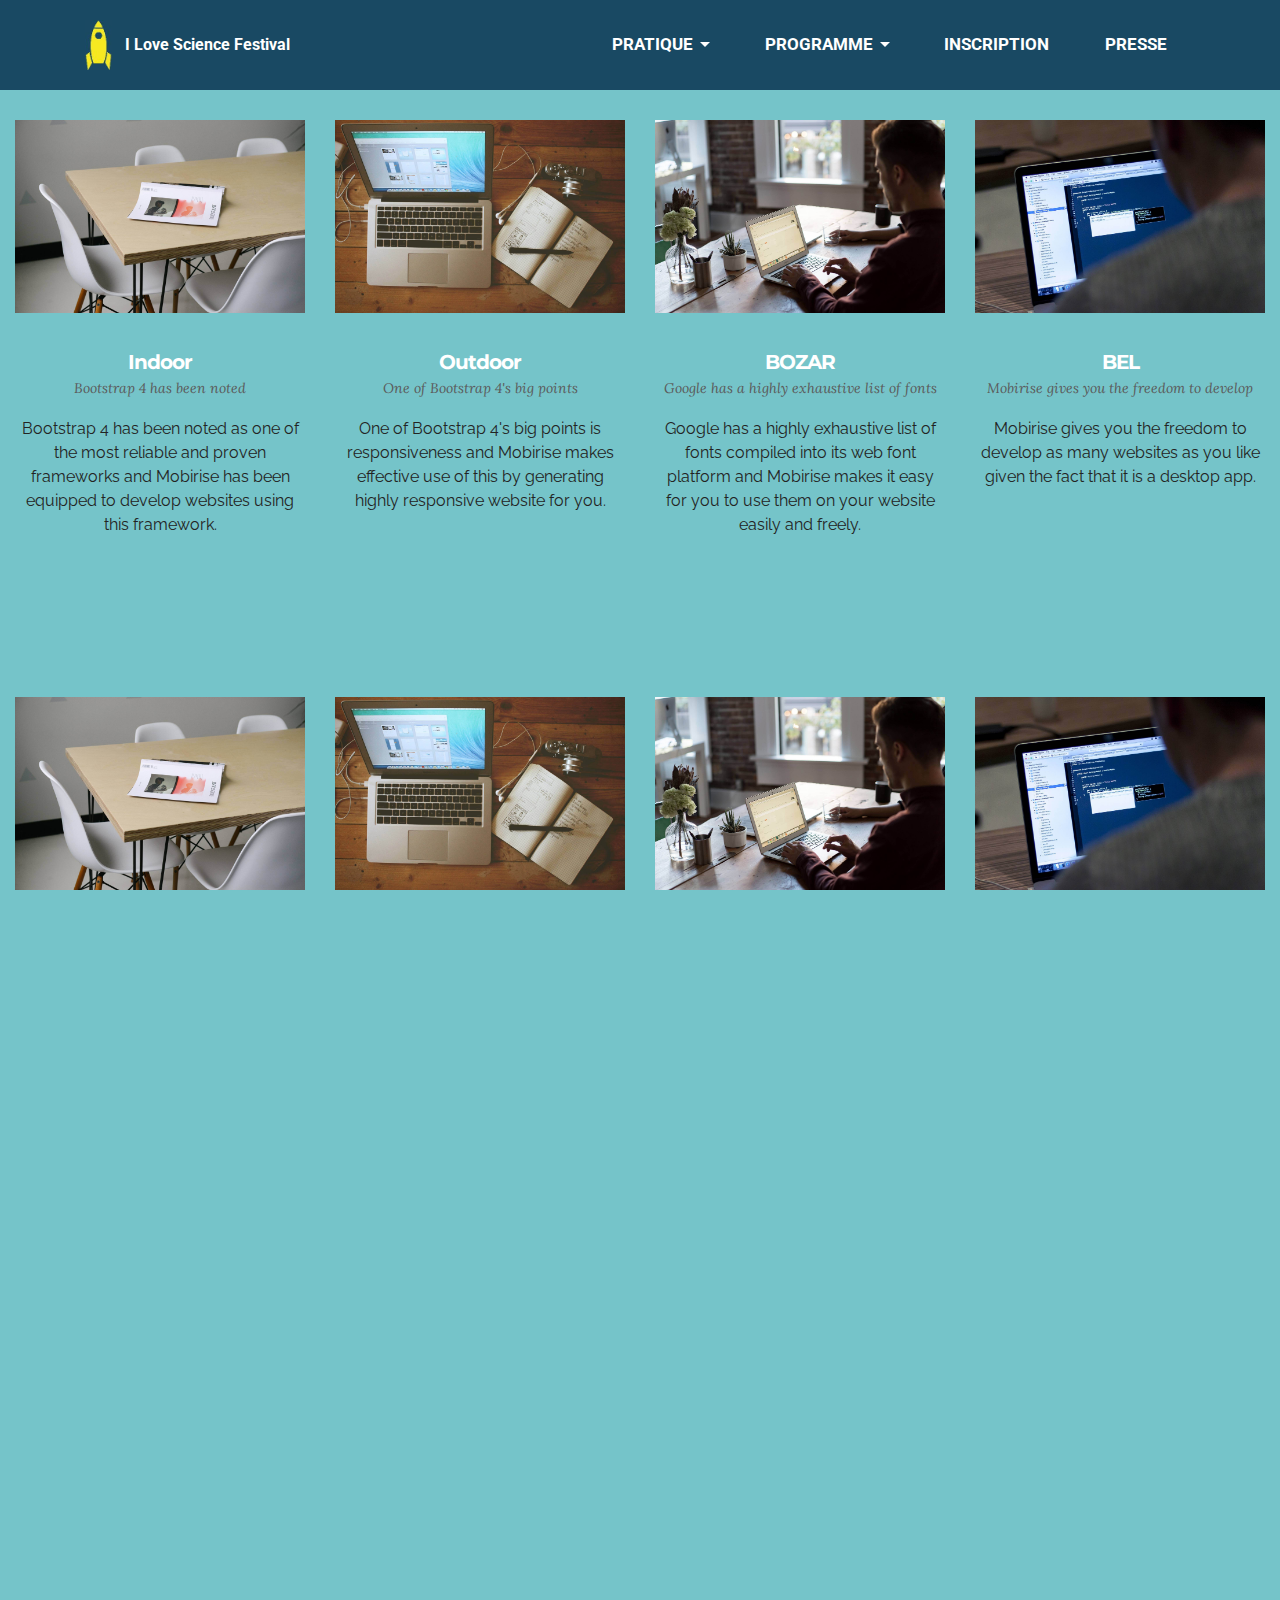
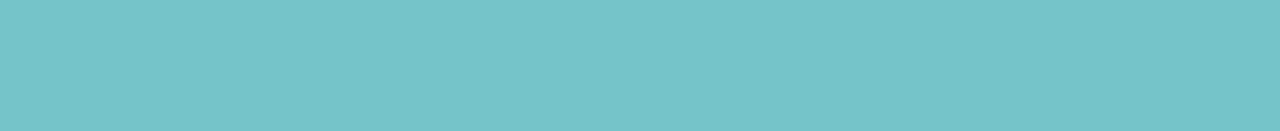
==== commit 7fc63b00: "create github pages" ====
--- a/page1.html
+++ b/page1.html
@@ -33,7 +33,7 @@
 
                     <div class="navbar-brand">
                         <a href="https://mobirise.com" class="navbar-logo"><img src="assets/images/fusee-68x127.jpg" alt="Mobirise"></a>
-                        <a class="navbar-caption" href="https://mobirise.com">I Love Science Festival</a>
+                        <a class="navbar-caption" href="index.html">I Love Science Festival</a>
                     </div>
 
                 </div>
@@ -56,7 +56,7 @@
 
 </section>
 
-<section class="engine"><a href="https://mobirise.ws/h">make own website</a></section><section class="mbr-cards mbr-section mbr-section-nopadding mbr-after-navbar" id="features3-b" data-rv-view="23" style="background-color: rgb(117, 196, 201);">
+<section class="engine"><a href="https://mobirise.ws/p">open source web page builder</a></section><section class="mbr-cards mbr-section mbr-section-nopadding mbr-after-navbar" id="features3-b" data-rv-view="23" style="background-color: rgb(117, 196, 201);">
 
     
 
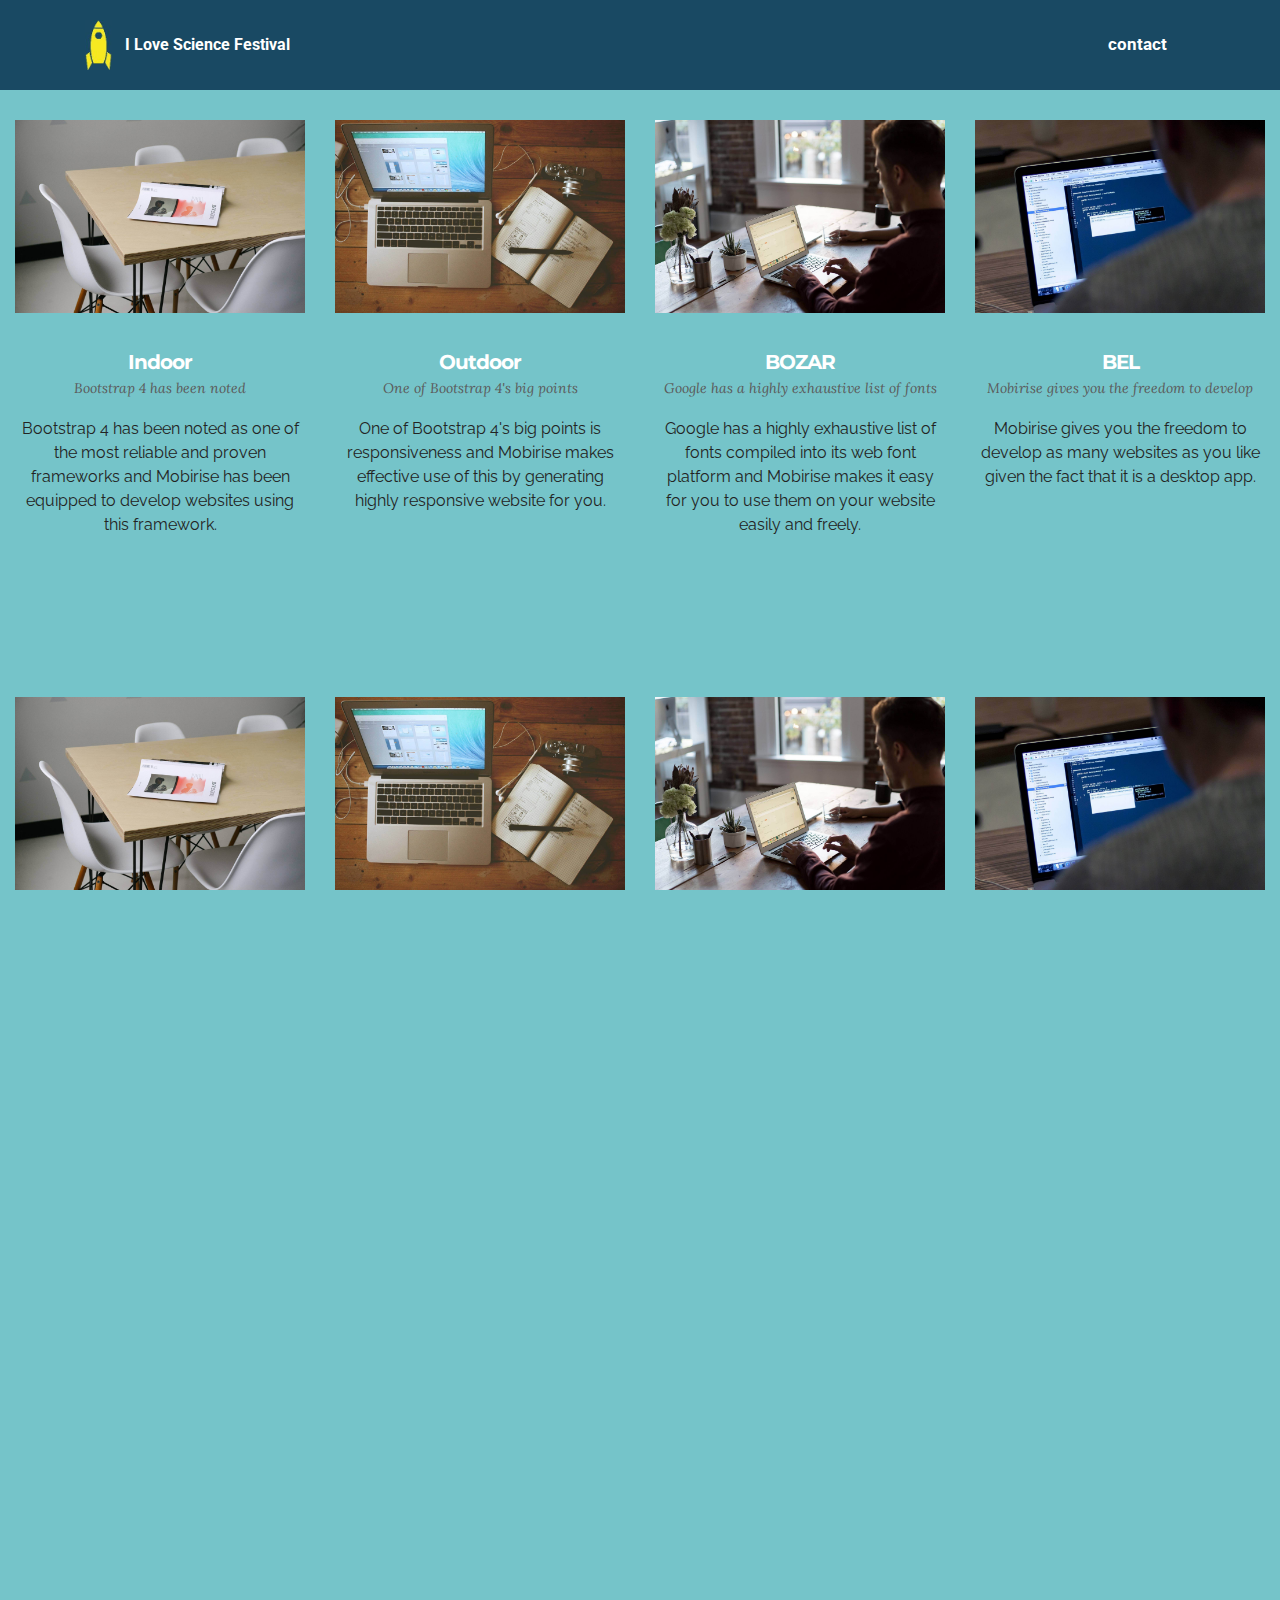
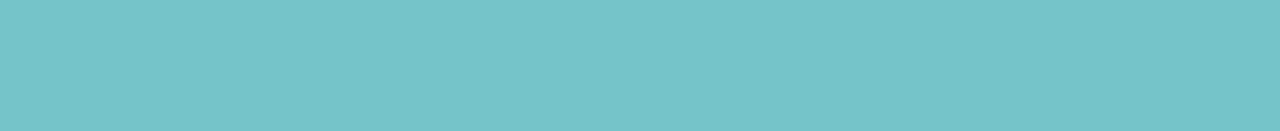
==== commit eca7f73d: "create github pages" ====
--- a/page1.html
+++ b/page1.html
@@ -6,7 +6,7 @@
   <meta http-equiv="X-UA-Compatible" content="IE=edge">
   <meta name="generator" content="Mobirise v4.6.5, mobirise.com">
   <meta name="viewport" content="width=device-width, initial-scale=1, minimum-scale=1">
-  <link rel="shortcut icon" href="assets/images/fusee-68x127.jpg" type="image/x-icon">
+  <link rel="shortcut icon" href="assets/images/logo.png" type="image/x-icon">
   <meta name="description" content="Site Builder Description">
   <title>Programmation</title>
   <link rel="stylesheet" href="https://fonts.googleapis.com/css?family=Montserrat:400,700">
@@ -23,7 +23,7 @@
   
 </head>
 <body>
-  <section id="ext_menu-9" data-rv-view="21">
+  <section id="ext_menu-9" data-rv-view="19">
 
     <nav class="navbar navbar-dropdown navbar-fixed-top">
         <div class="container">
@@ -43,7 +43,7 @@
                         <div class="hamburger-icon"></div>
                     </button>
 
-                    <ul class="nav-dropdown collapse pull-xs-right nav navbar-nav navbar-toggleable-sm" id="exCollapsingNavbar"><li class="nav-item dropdown"><a class="nav-link link dropdown-toggle" href="https://mobirise.com/" data-toggle="dropdown-submenu" aria-expanded="false">PRATIQUE</a><div class="dropdown-menu"><a class="dropdown-item" href="https://mobirise.com/">Présentation</a><a class="dropdown-item" href="https://mobirise.com/" aria-expanded="false">Infos pratiques</a><a class="dropdown-item" href="https://mobirise.com/" aria-expanded="false">Infos écoles</a></div></li><li class="nav-item dropdown open"><a class="nav-link link dropdown-toggle" href="page1.html" data-toggle="dropdown-submenu" aria-expanded="true">PROGRAMME</a><div class="dropdown-menu"><a class="dropdown-item" href="https://mobirise.com/">Indoor</a><a class="dropdown-item" href="page1.html" aria-expanded="false">Outdoor</a><a class="dropdown-item" href="page1.html" aria-expanded="false">BOZAR</a><a class="dropdown-item" href="page1.html" aria-expanded="false">Bel Expo</a></div></li><li class="nav-item"><a class="nav-link link" href="index.html#contacts1-5">INSCRIPTION</a></li><li class="nav-item"><a class="nav-link link" href="https://mobirise.com/">PRESSE</a></li></ul>
+                    <ul class="nav-dropdown collapse pull-xs-right nav navbar-nav navbar-toggleable-sm" id="exCollapsingNavbar"><li class="nav-item"><a class="nav-link link" href="https://mobirise.com/">contact</a></li></ul>
                     <button hidden="" class="navbar-toggler navbar-close" type="button" data-toggle="collapse" data-target="#exCollapsingNavbar">
                         <div class="close-icon"></div>
                     </button>
@@ -56,7 +56,7 @@
 
 </section>
 
-<section class="engine"><a href="https://mobirise.ws/p">open source web page builder</a></section><section class="mbr-cards mbr-section mbr-section-nopadding mbr-after-navbar" id="features3-b" data-rv-view="23" style="background-color: rgb(117, 196, 201);">
+<section class="engine"><a href="https://mobirise.ws/n">best website creator app</a></section><section class="mbr-cards mbr-section mbr-section-nopadding mbr-after-navbar" id="features3-b" data-rv-view="21" style="background-color: rgb(117, 196, 201);">
 
     
 
@@ -118,7 +118,7 @@
     </div>
 </section>
 
-<section class="mbr-cards mbr-section mbr-section-nopadding" id="features3-c" data-rv-view="26" style="background-color: rgb(117, 196, 201);">
+<section class="mbr-cards mbr-section mbr-section-nopadding" id="features3-c" data-rv-view="24" style="background-color: rgb(117, 196, 201);">
 
     
 
@@ -180,7 +180,7 @@
     </div>
 </section>
 
-<section class="mbr-cards mbr-section mbr-section-nopadding" id="features3-d" data-rv-view="29" style="background-color: rgb(117, 196, 201);">
+<section class="mbr-cards mbr-section mbr-section-nopadding" id="features3-d" data-rv-view="27" style="background-color: rgb(117, 196, 201);">
 
     
 
--- a/assets/mobirise/css/mbr-additional.css
+++ b/assets/mobirise/css/mbr-additional.css
@@ -1,9 +1,7 @@
-@import url(https://fonts.googleapis.com/css?family=Roboto:400,300,700);
 @import url(https://fonts.googleapis.com/css?family=Montserrat:400,700);
 @import url(https://fonts.googleapis.com/css?family=Lora:400,700);
 @import url(https://fonts.googleapis.com/css?family=Raleway:400,300,700);
-
-
+@import url(https://fonts.googleapis.com/css?family=Roboto:400,300,700);
 
 
 
@@ -414,83 +412,9 @@
 .scrollToTop_wraper {
   opacity: 0 !important;
 }
-#ext_menu-1 .hide-buttons .nav-btn {
-  display: none !important;
-}
-#ext_menu-1 .navbar-caption {
-  color: #ffffff;
-  font-family: 'Roboto', sans-serif;
-}
-#ext_menu-1 .navbar-toggler {
-  color: #ffffff;
-}
-#ext_menu-1 .close-icon::before,
-#ext_menu-1 .close-icon::after {
-  background-color: #ffffff;
-}
-#ext_menu-1 .link,
-#ext_menu-1 .dropdown-item {
-  color: #ffffff;
-  font-family: 'Roboto', sans-serif;
-}
-#ext_menu-1 .link {
-  font-size: 1.05rem;
-}
-#ext_menu-1 .dropdown-item,
-#ext_menu-1 .nav-dropdown-sm .link {
-  font-size: 1.137rem;
-}
-#ext_menu-1 .link:hover,
-#ext_menu-1 .dropdown-item:hover,
-#ext_menu-1 .link:focus,
-#ext_menu-1 .dropdown-item:focus {
-  color: #f7e921;
-}
-#ext_menu-1 .link[aria-expanded="true"],
-#ext_menu-1 .dropdown-menu {
-  background: #0f2b3a;
-}
-#ext_menu-1 .nav-dropdown-sm .link:focus,
-#ext_menu-1 .nav-dropdown-sm .link:hover,
-#ext_menu-1 .nav-dropdown-sm .dropdown-item:focus,
-#ext_menu-1 .nav-dropdown-sm .dropdown-item:hover {
-  background: #164057!important;
-}
-#ext_menu-1 .navbar,
-#ext_menu-1 .nav-dropdown-sm,
-#ext_menu-1 .nav-dropdown-sm .link[aria-expanded="true"],
-#ext_menu-1 .nav-dropdown-sm .dropdown-menu {
-  background: #194963;
-}
-#ext_menu-1 .bg-color.transparent .link {
-  color: #ffffff;
-  transition: none;
-}
-#ext_menu-1 .bg-color.transparent.opened .link {
-  transition: color 0.2s ease-in-out;
-}
-#ext_menu-1 .bg-color.transparent.opened .link:hover,
-#ext_menu-1 .bg-color.transparent.opened .link:focus {
-  color: #f7e921;
-}
-#ext_menu-1 .link[aria-expanded="true"],
-#ext_menu-1 .dropdown-item[aria-expanded="true"] {
-  color: #194963!important;
-}
 #content1-6 P {
   text-align: center;
   color: #194963;
-}
-#form1-7 .form-control-label {
-  color: #194963;
-}
-#form1-7 .mbr-section-title {
-  color: #194963;
-  text-align: center;
-  font-size: 36px;
-}
-#contacts1-5 SPAN {
-  color: #ffffff;
 }
 
 
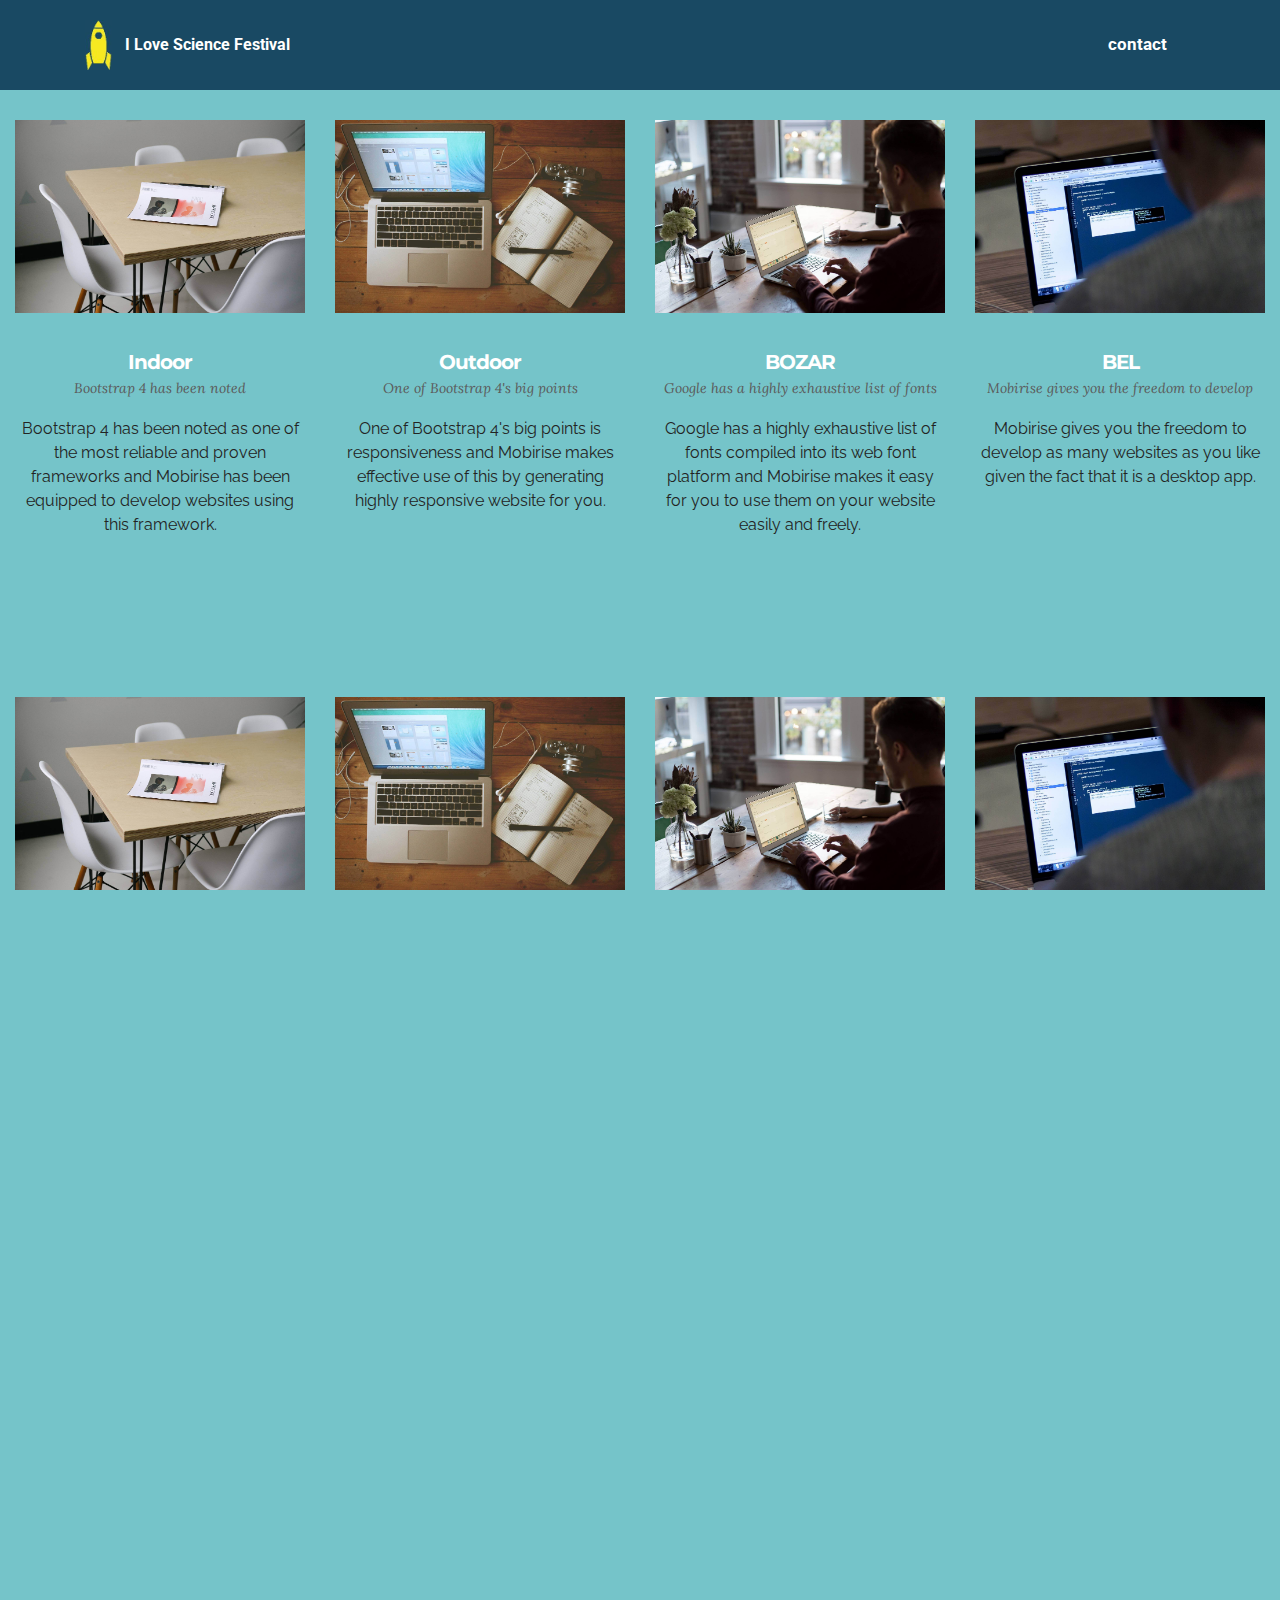
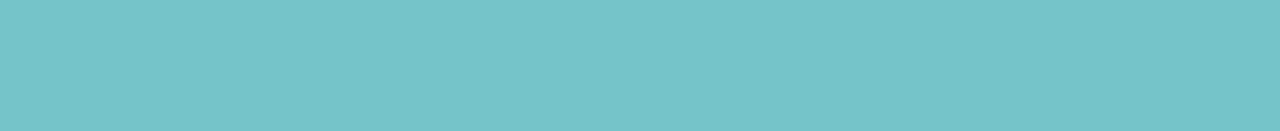
==== commit a28c96f7: "create github pages" ====
--- a/page1.html
+++ b/page1.html
@@ -6,7 +6,7 @@
   <meta http-equiv="X-UA-Compatible" content="IE=edge">
   <meta name="generator" content="Mobirise v4.6.5, mobirise.com">
   <meta name="viewport" content="width=device-width, initial-scale=1, minimum-scale=1">
-  <link rel="shortcut icon" href="assets/images/logo.png" type="image/x-icon">
+  <link rel="shortcut icon" href="assets/images/fusee-128x239.png" type="image/x-icon">
   <meta name="description" content="Site Builder Description">
   <title>Programmation</title>
   <link rel="stylesheet" href="https://fonts.googleapis.com/css?family=Montserrat:400,700">
@@ -23,7 +23,7 @@
   
 </head>
 <body>
-  <section id="ext_menu-9" data-rv-view="19">
+  <section id="ext_menu-9" data-rv-view="4">
 
     <nav class="navbar navbar-dropdown navbar-fixed-top">
         <div class="container">
@@ -56,7 +56,7 @@
 
 </section>
 
-<section class="engine"><a href="https://mobirise.ws/n">best website creator app</a></section><section class="mbr-cards mbr-section mbr-section-nopadding mbr-after-navbar" id="features3-b" data-rv-view="21" style="background-color: rgb(117, 196, 201);">
+<section class="engine"><a href="https://mobirise.ws/d">best web software</a></section><section class="mbr-cards mbr-section mbr-section-nopadding mbr-after-navbar" id="features3-b" data-rv-view="6" style="background-color: rgb(117, 196, 201);">
 
     
 
@@ -118,7 +118,7 @@
     </div>
 </section>
 
-<section class="mbr-cards mbr-section mbr-section-nopadding" id="features3-c" data-rv-view="24" style="background-color: rgb(117, 196, 201);">
+<section class="mbr-cards mbr-section mbr-section-nopadding" id="features3-c" data-rv-view="9" style="background-color: rgb(117, 196, 201);">
 
     
 
@@ -180,7 +180,7 @@
     </div>
 </section>
 
-<section class="mbr-cards mbr-section mbr-section-nopadding" id="features3-d" data-rv-view="27" style="background-color: rgb(117, 196, 201);">
+<section class="mbr-cards mbr-section mbr-section-nopadding" id="features3-d" data-rv-view="12" style="background-color: rgb(117, 196, 201);">
 
     
 
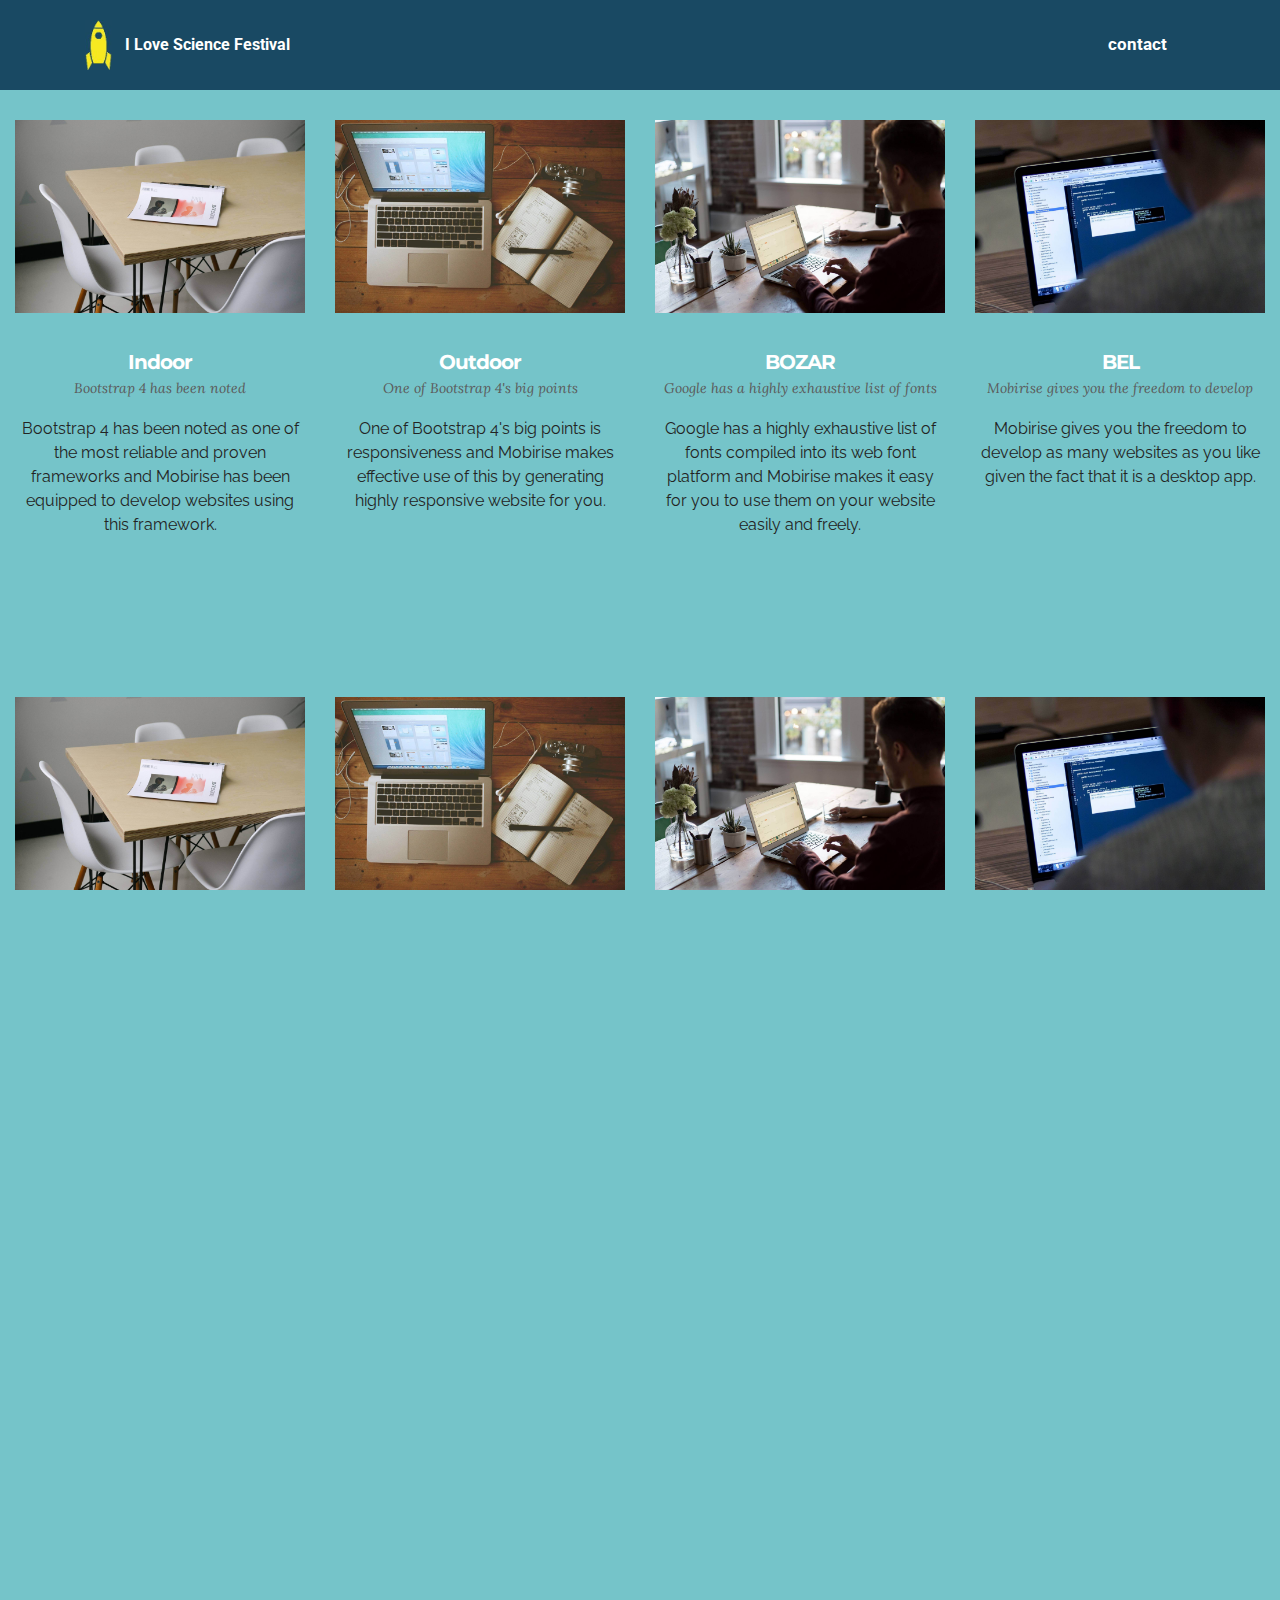
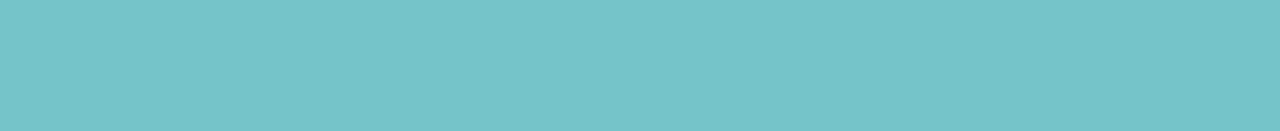
==== commit 9c90f5d5: "create github pages" ====
--- a/page1.html
+++ b/page1.html
@@ -56,7 +56,7 @@
 
 </section>
 
-<section class="engine"><a href="https://mobirise.ws/d">best web software</a></section><section class="mbr-cards mbr-section mbr-section-nopadding mbr-after-navbar" id="features3-b" data-rv-view="6" style="background-color: rgb(117, 196, 201);">
+<section class="engine"><a href="https://mobirise.ws/e">best web maker software</a></section><section class="mbr-cards mbr-section mbr-section-nopadding mbr-after-navbar" id="features3-b" data-rv-view="6" style="background-color: rgb(117, 196, 201);">
 
     
 
